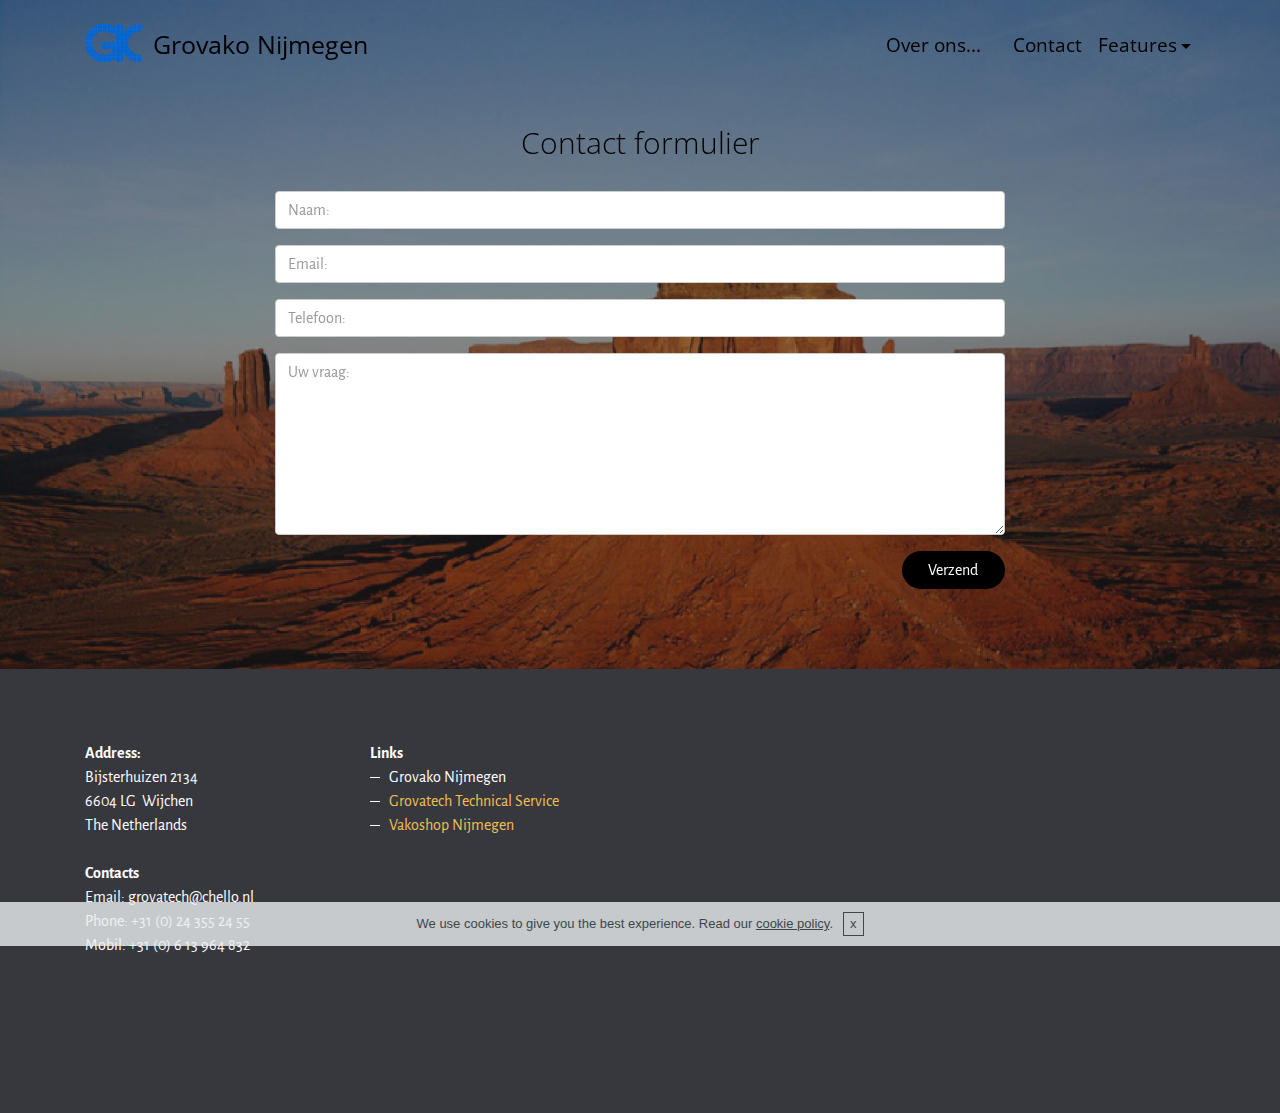
==== contact.html @ ef11a10a "create github pages" ====
<!DOCTYPE html>
<html>
<head>
  <!-- Site made with Mobirise Website Builder v3.12.1, https://mobirise.com -->
  <meta charset="UTF-8">
  <meta http-equiv="X-UA-Compatible" content="IE=edge">
  <meta name="generator" content="Mobirise v3.12.1, mobirise.com">
  <meta name="viewport" content="width=device-width, initial-scale=1">
  <link rel="shortcut icon" href="assets/images/logo.png" type="image/x-icon">
  <meta name="description" content="Contactpagina">
  <title>Contacteer ons</title>
  <link rel="stylesheet" href="https://fonts.googleapis.com/css?family=Playfair+Display:400,700&subset=latin,cyrillic">
  <link rel="stylesheet" href="https://fonts.googleapis.com/css?family=Alegreya+Sans:400,700&subset=latin,vietnamese,latin-ext">
  <link rel="stylesheet" href="assets/tether/tether.min.css">
  <link rel="stylesheet" href="assets/bootstrap/css/bootstrap.min.css">
  <link rel="stylesheet" href="assets/puritym/css/style.css">
  <link rel="stylesheet" href="assets/dropdown-menu/style.light.css">
  <link rel="stylesheet" href="assets/mobirise/css/mbr-additional.css" type="text/css">
  
  
  
</head>
<body>
<section id="dropdown-menu-2btn-p">

    <nav class="navbar navbar-dropdown bg-color transparent navbar-fixed-top">

        <div class="container">

            <div class="navbar-brand">
                <a href="https://mobirise.com" target="_blank" class="navbar-logo"><img src="assets/images/logo-90x90-beeld-195x128.png" alt="Mobirise"></a>
                <a class="text-black" href="https://mobirise.com">Grovako Nijmegen<br></a>
            </div>

            <button class="navbar-toggler pull-xs-right hidden-md-up" type="button" data-toggle="collapse" data-target="#exCollapsingNavbar">
                <div class="hamburger-icon"></div>
            </button>

            <ul class="nav-dropdown collapse pull-xs-right navbar-toggleable-sm nav navbar-nav" id="exCollapsingNavbar"><li class="nav-item"><a class="nav-link link" href="Over ons.html" target="_blank">Over ons...</a></li><li class="nav-item"><a class="nav-link link" href="https://vakodruk.github.io/contact.html" target="_blank"></a></li><li class="nav-item"><a class="nav-link link" href="contact.html" aria-expanded="true" target="_blank">Contact</a></li><li class="nav-item dropdown"><a class="nav-link link dropdown-toggle" data-toggle="dropdown-submenu" href="https://mobirise.com/" aria-expanded="false">Features</a><div class="dropdown-menu"><a class="dropdown-item" href="https://mobirise.com/">Mobile friendly</a><a class="dropdown-item" href="https://mobirise.com/">Based on Bootstrap</a><div class="dropdown"><a class="dropdown-item dropdown-toggle" data-toggle="dropdown-submenu" href="https://mobirise.com/">Trendy blocks</a><div class="dropdown-menu dropdown-submenu"><a class="dropdown-item" href="https://mobirise.com/">Image/content slider</a><a class="dropdown-item" href="https://mobirise.com/">Contact forms</a><a class="dropdown-item" href="https://mobirise.com/">Image gallery</a><a class="dropdown-item" href="https://mobirise.com/">Mobile menu</a><a class="dropdown-item" href="https://mobirise.com/">Google maps</a><a class="dropdown-item" href="https://mobirise.com/">Social buttons</a><a class="dropdown-item" href="https://mobirise.com/">Google fonts</a><a class="dropdown-item" href="https://mobirise.com/">Video background</a></div></div><a class="dropdown-item" href="https://mobirise.com/">Host anywhere</a></div></li></ul>

        </div>

    </nav>

</section>

<section class="mbr-section mbr-section-small mbr-parallax-background mbr-after-navbar" id="form1-o" style="background-image: url(assets/images/5-2000x1500.jpg); padding-top: 4.5rem; padding-bottom: 4.5rem;">
    <div class="mbr-overlay" style="opacity: 0.5; background-color: rgb(34, 34, 34);"></div>
    <div class="container">
        <div class="row">
            <div class="col-sm-8 col-sm-offset-2" data-form-type="formoid">
                <h2 class="mbr-section-title display-3 text-xs-center">Contact formulier</h2>

                <div data-form-alert="true"><div hidden="" data-form-alert-success="true">Dank u vooruw contact.
Wij nemen zo spoediig mogelijk contact met u op</div></div>
                <form action="https://mobirise.com/" method="post" data-form-title="Contact formulier">
                    <input type="hidden" value="EIaR0bLur7A8isJAejjnTTBMTd5vZ0Qhu15LuTh8Po2fqwKW0uYrqyNjVarqahdXaO5O/YmhX8GvNojnXg8B8ZEQnykToki8SOu9BTIu8QlrhO0cSAy9shL7SiuK/+kc" data-form-email="true">
                    <div class="form-group">
                        <input type="text" class="form-control" name="name" required="" placeholder="Naam:" data-form-field="Name">
                    </div>
                    <div class="form-group">
                        <input type="email" class="form-control" name="email" required="" placeholder="Email:" data-form-field="Email">
                    </div>
                    <div class="form-group">
                        <input type="tel" class="form-control" name="phone" placeholder="Telefoon:" data-form-field="Phone">
                    </div>
                    <div class="form-group">
                        <textarea class="form-control" name="message" rows="7" placeholder="Uw vraag:" data-form-field="Message"></textarea>
                    </div>
                    <div class="text-xs-right"><button type="submit" class="btn btn-black-outline btn-black">Verzend</button></div>
                </form>
            </div>
        </div>
    </div>
</section>

<section class="mbr-section mbr-section-small mbr-footer" id="contacts2-d" style="background-color: rgb(55, 56, 62); padding-top: 4.5rem; padding-bottom: 4.5rem;">
    
    <div class="container">
        <div class="row">
            <div class="col-xs-12 col-md-3">
                <p><strong>Address:</strong><br>Bijsterhuizen 2134<br>6604 LG &nbsp;Wijchen<br>The Netherlands<br><br>
<strong>Contacts</strong><br>
Email: grovatech@chello.nl<br>
Phone: +31 (0) 24 355 24 55<br>Mobil: +31 (0) 6 13 964 832</p>
            </div>
            <div class="col-xs-12 col-md-3"><strong>Links</strong><ul><li>Grovako Nijmegen<a href="https://mobirise.com/"></a></li><li><a href="http://www.grovatech.nl" target="_blank">Grovatech Technical Service</a></li><li><a href="http://www.vakoshop.nl" target="_blank">Vakoshop Nijmegen</a></li></ul></div>
            <div class="col-xs-12 col-md-6">
                <div class="mbr-map"><iframe frameborder="0" style="border:0" src="https://www.google.com/maps/embed/v1/place?key=AIzaSyA0Dx_boXQiwvdz8sJHoYeZNVTdoWONYkU&amp;q=place_id:ChIJn6wOs6lZwokRLKy1iqRcoKw" allowfullscreen=""></iframe></div>
            </div>
        </div>
    </div>
</section>


  <script src="assets/web/assets/jquery/jquery.min.js"></script>
  <script src="assets/tether/tether.min.js"></script>
  <script src="assets/bootstrap/js/bootstrap.min.js"></script>
  <script src="assets/smooth-scroll/SmoothScroll.js"></script>
  <script src="assets/cookies-alert-plugin/cookies-alert-core.js"></script>
  <script src="assets/cookies-alert-plugin/cookies-alert-script.js"></script>
  <script src="assets/jarallax/jarallax.js"></script>
  <script src="assets/puritym/js/script.js"></script>
  <script src="assets/dropdown-menu/script.js"></script>
  <script src="assets/formoid/formoid.min.js"></script>
  
  
<input name="cookieData" type="hidden" data-cookie-text="We use cookies to give you the best experience. Read our <a href='privacy.html'>cookie policy</a>.">
  </body>
</html>
---- assets/puritym/css/style.css ----
/**
 * BOOTSTRAP CUSTOM
 */
.container {
  position: relative; }

.btn {
  margin-bottom: 0.5rem; }
  .btn + .btn {
    margin-left: 1rem; }

.btn-white {
  background: #fff;
  color: inherit; }

.btn-black {
  background: #000;
  color: #fff; }

.btn-social,
.btn-social:hover,
.btn-social:active,
.btn-social:focus {
  color: #fff; }

.display-1 {
  font-size: 4.3rem;
  margin-top: 3.9rem;
  margin-bottom: 2.8rem; }

.display-2 {
  font-size: 3.5rem;
  margin-top: 3.5rem;
  margin-bottom: 2.5rem; }

.display-3 {
  font-size: 2.8rem;
  margin-top: 3.2rem;
  margin-bottom: 2rem; }

.display-4 {
  font-size: 2.3rem;
  margin-top: 2.3rem;
  margin-bottom: 1.8rem; }

p.lead,
.lead p {
  margin-bottom: 2rem; }

.card .card-img-top {
  width: 100%; }

.card-block {
  background-color: #fff; }

@media (min-width: 768px) {
  .col-md-4:nth-of-type(3n+1) {
    clear: left; } }
@media (min-width: 544px) and (max-width: 767px) {
  .col-md-4:nth-of-type(odd) {
    clear: left; } }
.row.no-gutter {
  margin-left: 0;
  margin-right: 0; }

.row.no-gutter > [class*=col-]:not(:first-child),
.row.no-gutter > [class*=col-]:not(:last-child) {
  padding-right: 0;
  padding-left: 0; }

blockquote {
  padding: .5rem 1rem;
  margin: 0 0 1rem;
  margin-bottom: 1rem;
  font-size: 1.25rem;
  border-left: .25rem solid #f1c050; }

/**
 * TYPOGRAPHY
 */
body {
  font-family: "Alegreya Sans", sans-serif; }

h1, h2, h3, h4, h5, h6,
.h1, .h2, .h3, .h4, .h5, .h6,
.display-1, .display-2, .display-3, .display-4 {
  font-family: "Playfair Display", sans-serif; }

/**
 * MAPS
 */
@-webkit-keyframes mapCircleLoading {
  from {
    -webkit-transform: rotate(0deg); }
  to {
    -webkit-transform: rotate(359deg); } }
@keyframes mapCircleLoading {
  from {
    transform: rotate(0deg); }
  to {
    transform: rotate(359deg); } }
.mbr-map {
  position: relative; }
  .mbr-map iframe {
    height: 100%;
    width: 100%; }
  .mbr-map [data-state-details] {
    color: #6b6763;
    font-family: "Alegreya Sans", sans-serif;
    font-size: 1.25rem;
    height: 1.5em;
    margin-top: -0.75em;
    padding-left: 20px;
    padding-right: 20px;
    position: absolute;
    text-align: center;
    top: 50%;
    width: 100%; }
  .mbr-map[data-state] {
    background: #e9e5dc; }
  .mbr-map[data-state="loading"] [data-state-details] {
    display: none; }
  .mbr-map[data-state="loading"]::after {
    content: "";
    -webkit-animation: mapCircleLoading .6s infinite linear;
    animation: mapCircleLoading .6s infinite linear;
    border-radius: 50%;
    border: 6px rgba(255, 255, 255, 0.35) solid;
    border-top-color: #fff;
    height: 40px;
    left: 50%;
    margin-left: -20px;
    margin-top: -20px;
    position: absolute;
    top: 50%;
    width: 40px; }

/**
 * SECTIONS
 */
.mbr-section {
  position: relative;
  padding-top: 9rem;
  padding-bottom: 9rem;
  background-position: 50% 50%;
  background-repeat: no-repeat;
  background-size: cover; }

.mbr-section-full {
  display: table;
  width: 100%;
  height: 100vh;
  padding-top: 0;
  padding-bottom: 0; }

.mbr-section-small {
  padding-top: 4.5rem;
  padding-bottom: 4.5rem; }

.mbr-section-nopadding {
  padding-top: 0;
  padding-bottom: 0; }

.mbr-section-title {
  margin-top: 0; }

.mbr-table {
  display: table; }

.mbr-table-cell {
  position: relative;
  display: table-cell;
  vertical-align: middle;
  padding-top: 9rem;
  padding-bottom: 9rem; }

.mbr-table-cell-lg {
  position: relative;
  display: table-cell;
  vertical-align: middle;
  padding-top: 0;
  padding-bottom: 0;
  float: none; }

@media (max-width: 991px) {
  .mbr-table-cell-lg {
    display: block; } }
.mbr-inner-padding {
  padding: 4rem; }

/* footer */
.mbr-footer {
  color: #fff; }
  .mbr-footer .mbr-map,
  .mbr-footer .mbr-google-map {
    height: 300px; }
  .mbr-footer .form-control {
    color: #fff;
    background-color: #26272c;
    border-color: #1b1c20; }
  .mbr-footer ul {
    list-style-type: none;
    padding: 0; }
    .mbr-footer ul li {
      position: relative;
      padding-left: 1.2rem; }
      .mbr-footer ul li:before {
        content: '';
        position: absolute;
        margin-left: -1.2rem;
        width: 10px;
        height: 1px;
        top: 50%;
        background-color: #fff; }

footer.mbr-footer {
  padding-top: 3rem;
  padding-bottom: 2rem; }

/**
 * NAVBAR
 */
.mbr-navbar {
  position: absolute;
  top: 0;
  right: 0;
  left: 0;
  padding: 1.5rem 1rem;
  background-color: #fff;
  z-index: 1030; }
  .mbr-navbar.navbar-fixed-top {
    position: fixed; }
  .mbr-navbar.navbar-transparent {
    background-color: transparent; }
  .mbr-navbar .navbar-logo {
    margin-right: 1.5rem;
    float: left; }
  .mbr-navbar .navbar-logo,
  .mbr-navbar .navbar-logo img {
    height: 37px; }
  .mbr-navbar .navbar-brand {
    margin-right: 1.5rem; }
  .mbr-navbar .navbar-divider,
  .mbr-navbar .navbar-nav .nav-item + .nav-item,
  .mbr-navbar .navbar-nav .nav-link + .nav-link {
    margin-left: 1rem; }
  .mbr-navbar .navbar-nav + .navbar-nav {
    margin-right: 20px; }

.mbr-navbar .hamburger-icon, .navbar-dropdown .hamburger-icon {
  content: "";
  width: 16px;
  -webkit-box-shadow: 0 -6px 0 1px,0 0 0 1px,0 6px 0 1px;
  -moz-box-shadow: 0 -6px 0 1px,0 0 0 1px,0 6px 0 1px;
  box-shadow: 0 -6px 0 1px,0 0 0 1px,0 6px 0 1px; }

/**
 * HELPERS
 */
/* Colors */
.text-white {
  color: #fff !important; }

.text-black {
  color: #000 !important; }

/**
 * Mobirise Classes
 */
.mbr-after-navbar:before {
  content: "";
  display: block;
  height: 54px; }

.mbr-section__container--first {
  padding-bottom: 1rem; }

.mbr-section__container--middle {
  padding-top: 1rem;
  padding-bottom: 1rem; }

.mbr-section__container--last {
  padding-top: 1rem; }

.mbr-overlay,
.mbr-background-video,
.mbr-background-video-preview {
  position: absolute;
  bottom: 0;
  left: 0;
  right: 0;
  top: 0; }

.mbr-overlay {
  background-color: #fff;
  opacity: 0.5;
  z-index: 1; }
  .mbr-overlay ~ * {
    z-index: 2; }

.mbr-background-video-preview {
  z-index: 0 !important; }

.mbr-figure {
  display: block;
  overflow: hidden;
  position: relative;
  width: 100%;
  margin: 0; }
  .mbr-figure img, .mbr-figure iframe {
    display: block;
    width: 100%; }
  .mbr-figure .mbr-figure-caption {
    width: 100%;
    padding: 1.5rem 0;
    background-color: #FFF8E0; }
  .mbr-figure .mbr-figure-caption-over {
    position: absolute;
    bottom: 0;
    background-color: rgba(255, 255, 255, 0.5); }

.mbr-map,
.mbr-google-map {
  height: 400px; }

.mbr-arrow {
  position: absolute;
  text-align: center;
  font-size: 35px;
  bottom: 71px;
  left: 50%;
  width: 30px;
  margin-left: -15px;
  line-height: 1px;
  padding: 0 20px;
  -webkit-animation: floating-arrow 1.6s infinite ease-in-out 0s;
  -o-animation: floating-arrow 1.6s infinite ease-in-out 0s;
  animation: floating-arrow 1.6s infinite ease-in-out 0s; }
  .mbr-arrow, .mbr-arrow:hover, .mbr-arrow:focus {
    color: inherit; }

@-webkit-keyframes floating-arrow {
  from {
    -webkit-transform: translateY(0);
    transform: translateY(0); }
  65% {
    -webkit-transform: translateY(11px);
    transform: translateY(11px); }
  to {
    -webkit-transform: translateY(0);
    transform: translateY(0); } }
@-o-keyframes floating-arrow {
  from {
    -webkit-transform: translateY(0);
    transform: translateY(0); }
  65% {
    -webkit-transform: translateY(11px);
    transform: translateY(11px); }
  to {
    -webkit-transform: translateY(0);
    transform: translateY(0); } }
@keyframes floating-arrow {
  from {
    -webkit-transform: translateY(0);
    transform: translateY(0); }
  65% {
    -webkit-transform: translateY(11px);
    transform: translateY(11px); }
  to {
    -webkit-transform: translateY(0);
    transform: translateY(0); } }
@media (max-width: 767px) {
  .mbr-arrow {
    bottom: 41px; } }
@media (max-width: 320px) {
  .mbr-arrow {
    bottom: 21px;
    text-align: center; } }
@media all and (device-width: 320px) and (device-height: 568px) and (orientation: portrait) {
  .mbr-arrow {
    bottom: 31px; } }
/*-------

   Slider

-------*/
.mbr-slider .carousel-inner > .active,
.mbr-slider .carousel-inner > .next,
.mbr-slider .carousel-inner > .prev {
  display: table; }

.mbr-slider .carousel-control {
  background-image: none;
  width: 54px;
  height: 54px;
  top: 50%;
  margin-top: -27px;
  line-height: 54px;
  border-radius: 27px;
  color: inherit;
  background: #fff;
  border: 1px solid #000;
  opacity: 1;
  text-shadow: none;
  z-index: 5;
  -webkit-transition: all 0.2s ease-in-out 0s;
  -o-transition: all 0.2s ease-in-out 0s;
  transition: all 0.2s ease-in-out 0s; }

.mbr-slider .carousel-control .icon-next,
.mbr-slider .carousel-control .icon-prev {
  margin-top: -18px;
  font-size: 30px; }

.mbr-slider .carousel-control.left {
  margin-left: 2rem; }

.mbr-slider .carousel-control.right {
  margin-right: 2rem; }

.mbr-slider .carousel-control:hover {
  background: #000;
  color: #fff; }

.mbr-slider .carousel-indicators {
  bottom: 0; }

.mbr-slider .carousel-indicators li,
.mbr-slider .carousel-indicators .active {
  width: 15px;
  height: 15px;
  margin: 3px;
  border: 1px solid #000; }

.mbr-slider .carousel-indicators .active {
  background-color: #000; }

.mbr-slider .mbr-overlay {
  z-index: 0; }

@media (max-width: 767px) {
  .mbr-slider .carousel-control {
    top: auto;
    bottom: 20px; }

  .mbr-slider > .container .carousel-control {
    margin-bottom: 0px; } }
/* boxed slider */
.mbr-slider > .boxed-slider {
  position: relative;
  padding: 93px 0; }

.mbr-slider > .boxed-slider > div {
  position: relative; }

.mbr-slider > .container img {
  width: 100%; }

.mbr-slider > .container img + .row {
  position: absolute;
  top: 50%;
  left: 0;
  right: 0;
  -webkit-transform: translateY(-50%);
  -moz-transform: translateY(-50%);
  transform: translateY(-50%); }

.mbr-slider .mbr-section {
  padding: 0;
  background-attachment: scroll; }

.mbr-slider .mbr-table-cell {
  padding: 0; }

.mbr-slider > .container .carousel-indicators {
  margin-bottom: 3px; }

/* article slider */
.mbr-slider > .article-slider .mbr-section,
.mbr-slider > .article-slider .mbr-section .mbr-table-cell {
  padding-top: 0;
  padding-bottom: 0; }

/*-------

   Gallery

-------*/
.mbr-gallery .mbr-gallery-item {
  position: relative;
  display: inline-block;
  width: 25%; }
  @media (max-width: 768px) {
    .mbr-gallery .mbr-gallery-item {
      width: 50%; } }
  @media (max-width: 400px) {
    .mbr-gallery .mbr-gallery-item {
      width: 100%; } }

.mbr-gallery .mbr-gallery-item > a {
  position: relative;
  display: block;
  background: #fff;
  outline: none; }

.mbr-gallery .mbr-gallery-item img {
  width: 100%;
  opacity: 1;
  -webkit-transition: .2s opacity ease-in-out;
  transition: .2s opacity ease-in-out; }

.mbr-gallery .mbr-gallery-item > a:hover img {
  opacity: 0.9; }

.mbr-gallery .mbr-gallery-item .icon {
  position: absolute;
  font-size: 30px;
  top: 50%;
  left: 50%;
  color: #000;
  opacity: 0;
  -webkit-transform: translateX(-50%) translateY(-50%);
  transform: translateX(-50%) translateY(-50%);
  -webkit-transition: .2s opacity ease-in-out;
  transition: .2s opacity ease-in-out; }

.mbr-gallery .mbr-gallery-item > a:hover .icon {
  opacity: 1; }

/* remove spacing */
.mbr-gallery .mbr-gallery-row.no-gutter {
  margin: 0; }

.mbr-gallery .mbr-gallery-row.no-gutter .mbr-gallery-item {
  padding: 0; }

/* container */
.mbr-gallery .container.mbr-gallery-layout-default {
  padding: 93px 0; }

/* fix horizontal scrollbar */
.mbr-gallery .mbr-gallery-layout-default,
.mbr-gallery .mbr-gallery-layout-article {
  overflow: hidden; }

/* lightbox */
.mbr-gallery .modal {
  position: fixed;
  overflow: hidden;
  padding-right: 0 !important; }

.mbr-gallery .modal-body {
  padding: 0; }

.mbr-gallery .modal-body img {
  width: 100%; }

.mbr-gallery .modal .close {
  position: absolute;
  background-image: none;
  font-size: 20px;
  width: 54px;
  height: 54px;
  border-radius: 27px;
  color: #000;
  top: 2rem;
  right: 2rem;
  line-height: 54px;
  opacity: 1;
  border: 1px solid #000;
  text-align: center;
  text-shadow: none;
  z-index: 5;
  -webkit-transition: all 0.2s ease-in-out 0s;
  -o-transition: all 0.2s ease-in-out 0s;
  transition: all 0.2s ease-in-out 0s; }

.mbr-gallery .modal .close:hover {
  background: #000;
  color: #fff; }

/* modal back color opacity */
.modal-backdrop.in {
  opacity: 0.8;
  filter: alpha(opacity=80); }

@media (max-width: 768px) {
  .mbr-gallery .modal-dialog {
    margin: 10px auto; }

  .mbr-gallery .carousel-indicators,
  .mbr-gallery .carousel-control,
  .mbr-gallery .modal .close {
    position: fixed; } }
/* fix fade in effect */
.mbr-gallery .modal.fade .modal-dialog {
  margin-top: -100px;
  -webkit-transition: margin-top 0.3s ease-out;
  -moz-transition: margin-top 0.3s ease-out;
  -o-transition: margin-top 0.3s ease-out;
  transition: margin-top 0.3s ease-out; }

.mbr-gallery .modal.in .modal-dialog,
.mbr-gallery .modal.fade .modal-dialog {
  -webkit-transform: none;
  -ms-transform: none;
  -o-transform: none;
  transform: none; }

.mbr-gallery .modal.in .modal-dialog {
  margin-top: 30px; }

/* iconfont default styling */
/* for buttons */
.mbr-iconfont.mbr-iconfont-btn,
.mbr-buttons__btn .mbr-iconfont {
  padding-right: 0.3em;
  font-size: 1.5em;
  line-height: 0.5em;
  vertical-align: text-bottom;
  position: relative;
  top: -0.1em;
  text-decoration: none; }

/* menu links */
.mbr-iconfont.mbr-iconfont-btn-parent,
.mbr-buttons__link .mbr-iconfont {
  padding-right: 0.3em;
  font-size: 1.3em;
  top: -0.2em;
  position: relative;
  vertical-align: middle; }

/* msg-box4 */
.mbr-iconfont.mbr-iconfont-msg-box4,
.mbr-iconfont.mbr-iconfont-msg-box5 {
  font-size: 357px;
  text-decoration: none;
  color: #000; }

/*menu logo */
.mbr-iconfont.mbr-iconfont-menu,
.mbr-iconfont.mbr-iconfont-ext__menu {
  font-size: 37px;
  text-decoration: none;
  color: rgba(0, 0, 0, 0.8); }

/* contacts1 */
.mbr-iconfont.mbr-iconfont-contacts1 {
  font-size: 119px;
  text-decoration: none;
  color: #9C9C9C; }

.mbr-iconfont.mbr-iconfont-features1 {
  font-size: 140px;
  text-decoration: none;
  text-align: center;
  display: block;
  margin-top: 0.2em; }

/*image-resize*/
.image-size .mbr-figure {
  text-align: center; }

@media (max-width: 991px) {
  .image-size {
    width: 100% !important; }
    .image-size .mbr-iconfont {
      font-size: 260px !important; } }

/*# sourceMappingURL=style.css.map */
.engine {
	position: absolute;
	text-indent: -2400px;
	text-align: center;
	padding: 0;
	top: 0;
	left: -2400px;
}
---- assets/dropdown-menu/style.light.css ----
.navbar-dropdown-open{overflow:hidden!important}.navbar-dropdown-open .navbar-dropdown.opened{bottom:0;left:0;overflow-y:scroll;position:fixed;right:0;top:0;transition:none}.navbar-dropdown{left:0;padding-top:1.5rem;padding-bottom:1.5rem;position:absolute;right:0;top:0;transition:all 0.25s ease;z-index:1030}.navbar-dropdown .navbar-brand,.navbar-dropdown .navbar-toggler{position:relative;z-index:995}.navbar-dropdown.bg-color.transparent{background:none!important}.navbar-dropdown.navbar-fixed-top{position:fixed}.navbar-dropdown .navbar-brand{line-height:0;margin-right:1.5rem;padding:0}.navbar-dropdown .navbar-brand a{line-height:2.35rem;vertical-align:middle}.navbar-dropdown .navbar-brand a,.navbar-dropdown .navbar-brand a:hover{text-decoration:none}.navbar-dropdown .navbar-brand .navbar-logo,.navbar-dropdown .navbar-brand .navbar-logo a{line-height:0;vertical-align:baseline}.navbar-dropdown .navbar-logo{margin-right:0.5rem}.navbar-dropdown .navbar-logo img{display:inline;height:2.35rem}@media (max-width:543px){.navbar-dropdown .navbar-toggleable-xs{padding-top:0.425rem}.navbar-dropdown .navbar-toggleable-xs .btn{margin-bottom:0.425rem;margin-top:0.425rem}.navbar-dropdown .navbar-toggleable-xs .dropdown-menu{padding-bottom:0.425rem}.navbar-dropdown .navbar-toggleable-xs .dropdown-menu .dropdown-menu{padding-bottom:0}}@media (max-width:767px){.navbar-dropdown .navbar-toggleable-sm{padding-top:0.425rem}.navbar-dropdown .navbar-toggleable-sm .btn{margin-bottom:0.425rem;margin-top:0.425rem}.navbar-dropdown .navbar-toggleable-sm .dropdown-menu{padding-bottom:0.425rem}.navbar-dropdown .navbar-toggleable-sm .dropdown-menu .dropdown-menu{padding-bottom:0}}@media (max-width:991px){.navbar-dropdown .navbar-toggleable-md{padding-top:0.425rem}.navbar-dropdown .navbar-toggleable-md .btn{margin-bottom:0.425rem;margin-top:0.425rem}.navbar-dropdown .navbar-toggleable-md .dropdown-menu{padding-bottom:0.425rem}.navbar-dropdown .navbar-toggleable-md .dropdown-menu .dropdown-menu{padding-bottom:0}}@media (min-width:544px){.navbar-dropdown{border-radius:0}}.navbar-dropdown .btn{margin-bottom:0}.navbar-dropdown .btn-white-outline{color:#fff;background-image:none;background-color:transparent;border-color:#fff}.navbar-dropdown .btn-white-outline:focus,.navbar-dropdown .btn-white-outline.focus,.navbar-dropdown .btn-white-outline:active,.navbar-dropdown .btn-white-outline.active,.open > .navbar-dropdown .btn-white-outline.dropdown-toggle{color:#000;background-color:#fff;border-color:#fff}.navbar-dropdown .btn-white-outline:hover{color:#000;background-color:#fff;border-color:#fff}.navbar-dropdown .btn-white-outline.disabled:focus,.navbar-dropdown .btn-white-outline.disabled.focus,.navbar-dropdown .btn-white-outline:disabled:focus,.navbar-dropdown .btn-white-outline:disabled.focus{border-color:white}.navbar-dropdown .btn-white-outline.disabled:hover,.navbar-dropdown .btn-white-outline:disabled:hover{border-color:white}.navbar-dropdown .btn-black-outline{color:#000;background-image:none;background-color:transparent;border-color:#000}.navbar-dropdown .btn-black-outline:focus,.navbar-dropdown .btn-black-outline.focus,.navbar-dropdown .btn-black-outline:active,.navbar-dropdown .btn-black-outline.active,.open > .navbar-dropdown .btn-black-outline.dropdown-toggle{color:#fff;background-color:#000;border-color:#000}.navbar-dropdown .btn-black-outline:hover{color:#fff;background-color:#000;border-color:#000}.navbar-dropdown .btn-black-outline.disabled:focus,.navbar-dropdown .btn-black-outline.disabled.focus,.navbar-dropdown .btn-black-outline:disabled:focus,.navbar-dropdown .btn-black-outline:disabled.focus{border-color:#333}.navbar-dropdown .btn-black-outline.disabled:hover,.navbar-dropdown .btn-black-outline:disabled:hover{border-color:#333}.is-builder .navbar-dropdown .dropdown-toggle::after{vertical-align:baseline}.dropdown-menu.dropdown-submenu{left:100%;margin-left:-6px;margin-top:-6px;top:0}.dropdown-menu .dropdown-toggle[data-toggle="dropdown-submenu"]::after{border-bottom:0.3em solid transparent;border-left:0.3em solid;border-right:0;border-top:0.3em solid transparent;margin-left:0.3rem}.dropdown-menu .dropdown-toggle[data-toggle="dropdown-submenu"][aria-expanded="true"]{background-color:#f5f5f5}.dropdown-menu .dropdown-item:focus{outline:0}.nav-dropdown-sm{clear:left;float:none!important;position:relative;z-index:999}.nav-dropdown-sm .nav-item{float:none}.nav-dropdown-sm .nav-item + .nav-item{margin-left:0}.nav-dropdown-sm .nav-link,.nav-dropdown-sm .dropdown-item{position:relative}.nav-dropdown-sm .dropdown-toggle::after{position:absolute;right:0;top:50%;margin-top:-0.15em}.nav-dropdown-sm .dropdown-toggle[data-toggle="dropdown-submenu"]::after{margin-left:.25rem;border-top:0.3em solid;border-right:0.3em solid transparent;border-left:0.3em solid transparent;border-bottom:0}.nav-dropdown-sm .dropdown-toggle[data-toggle="dropdown-submenu"][aria-expanded="true"]::after{border-top:0;border-right:0.3em solid transparent;border-left:0.3em solid transparent;border-bottom:0.3em solid}.nav-dropdown-sm .dropdown-menu{margin:0;padding:0;position:relative;top:0;left:0;width:100%;border:0;float:none;border-radius:0;background:none;padding-left:20px}.nav-dropdown-sm .dropdown-item{padding-left:0}.nav-dropdown-sm .dropdown-item,.nav-dropdown-sm .dropdown-item:hover,.nav-dropdown-sm .dropdown-item:focus{background:none!important}
---- assets/mobirise/css/mbr-additional.css ----
@import url(https://fonts.googleapis.com/css?family=Open+Sans:400,300,700);
@import url(https://fonts.googleapis.com/css?family=PT+Sans:400,700);





#dropdown-menu-2btn-p .hide-buttons [data-button] {
  display: none !important;
}
#dropdown-menu-2btn-p .navbar-brand a {
  font-size: 25px;
  font-family: 'Open Sans', sans-serif;
}
#dropdown-menu-2btn-p .nav .link,
#dropdown-menu-2btn-p .dropdown-item {
  font-size: 1.2em;
  color: #000000;
  font-family: 'Open Sans', sans-serif;
}
#dropdown-menu-2btn-p .navbar,
#dropdown-menu-2btn-p .dropdown-menu {
  background: #cfeff6;
}
#dropdown-menu-2btn-p .dropdown-menu .dropdown-toggle[aria-expanded="true"],
#dropdown-menu-2btn-p .dropdown-menu a:hover,
#dropdown-menu-2btn-p .dropdown-menu a:focus {
  background: #bee9f3;
}
#dropdown-menu-2btn-p .navbar-toggler {
  color: #000000;
}
#header1-f H1 {
  font-size: 46px;
  font-family: 'PT Sans', sans-serif;
  text-align: left;
}
#header1-f P {
  color: #fafafa;
  text-align: left;
  font-family: 'Open Sans', sans-serif;
}
#header1-f SPAN {
  font-family: 'Open Sans', sans-serif;
}




#dropdown-menu-2btn-p .hide-buttons [data-button] {
  display: none !important;
}
#dropdown-menu-2btn-p .navbar-brand a {
  font-size: 25px;
  font-family: 'Open Sans', sans-serif;
}
#dropdown-menu-2btn-p .nav .link,
#dropdown-menu-2btn-p .dropdown-item {
  font-size: 1.2em;
  color: #000000;
  font-family: 'Open Sans', sans-serif;
}
#dropdown-menu-2btn-p .navbar,
#dropdown-menu-2btn-p .dropdown-menu {
  background: #cfeff6;
}
#dropdown-menu-2btn-p .dropdown-menu .dropdown-toggle[aria-expanded="true"],
#dropdown-menu-2btn-p .dropdown-menu a:hover,
#dropdown-menu-2btn-p .dropdown-menu a:focus {
  background: #bee9f3;
}
#dropdown-menu-2btn-p .navbar-toggler {
  color: #000000;
}
#content5-w .mbr-section-title {
  font-size: 36px;
}
#content5-w .mbr-section-title B {
  font-family: 'Open Sans', sans-serif;
  font-size: 30px;
}
#content5-w P {
  font-family: 'Open Sans', sans-serif;
  font-size: 16px;
}
#social-buttons2-t .mbr-section-title {
  font-size: 24px;
}


#dropdown-menu-2btn-p .hide-buttons [data-button] {
  display: none !important;
}
#dropdown-menu-2btn-p .nav .link,
#dropdown-menu-2btn-p .dropdown-item {
  font-size: 1.2em;
  color: #000000;
  font-family: 'Open Sans', sans-serif;
}
#dropdown-menu-2btn-p .navbar,
#dropdown-menu-2btn-p .dropdown-menu {
  background: #cfeff6;
}
#dropdown-menu-2btn-p .dropdown-menu .dropdown-toggle[aria-expanded="true"],
#dropdown-menu-2btn-p .dropdown-menu a:hover,
#dropdown-menu-2btn-p .dropdown-menu a:focus {
  background: #bee9f3;
}
#dropdown-menu-2btn-p .navbar-toggler {
  color: #000000;
}
#form1-o .mbr-section-title {
  font-size: 30px;
  font-family: 'Open Sans', sans-serif;
}
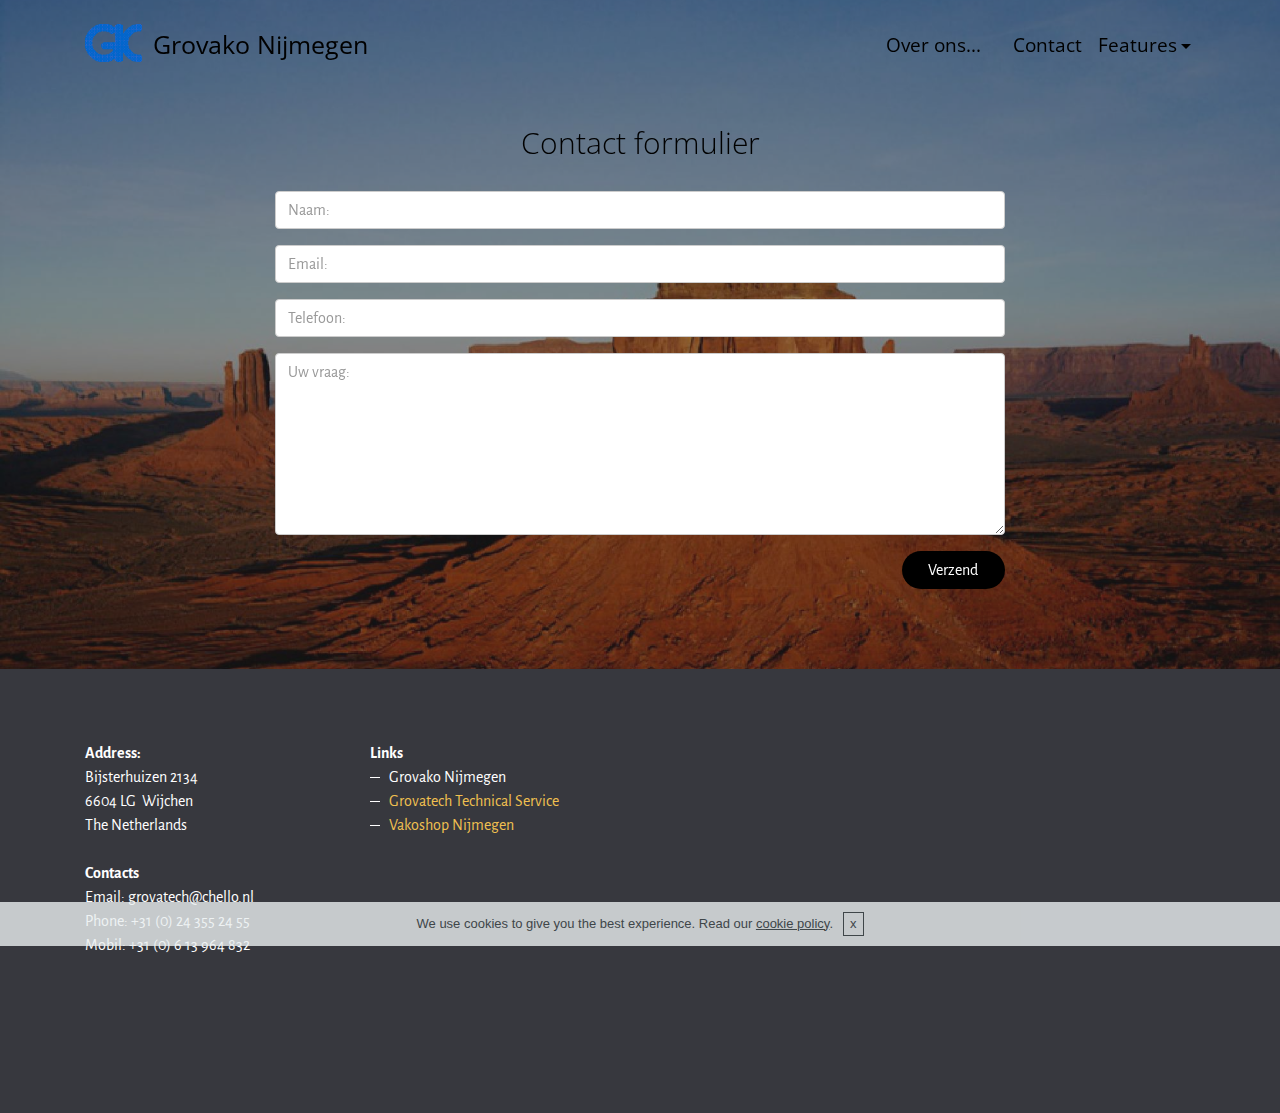
==== commit 6956c1b9: "create github pages" ====
--- a/contact.html
+++ b/contact.html
@@ -36,7 +36,7 @@
                 <div class="hamburger-icon"></div>
             </button>
 
-            <ul class="nav-dropdown collapse pull-xs-right navbar-toggleable-sm nav navbar-nav" id="exCollapsingNavbar"><li class="nav-item"><a class="nav-link link" href="Over ons.html" target="_blank">Over ons...</a></li><li class="nav-item"><a class="nav-link link" href="https://vakodruk.github.io/contact.html" target="_blank"></a></li><li class="nav-item"><a class="nav-link link" href="contact.html" aria-expanded="true" target="_blank">Contact</a></li><li class="nav-item dropdown"><a class="nav-link link dropdown-toggle" data-toggle="dropdown-submenu" href="https://mobirise.com/" aria-expanded="false">Features</a><div class="dropdown-menu"><a class="dropdown-item" href="https://mobirise.com/">Mobile friendly</a><a class="dropdown-item" href="https://mobirise.com/">Based on Bootstrap</a><div class="dropdown"><a class="dropdown-item dropdown-toggle" data-toggle="dropdown-submenu" href="https://mobirise.com/">Trendy blocks</a><div class="dropdown-menu dropdown-submenu"><a class="dropdown-item" href="https://mobirise.com/">Image/content slider</a><a class="dropdown-item" href="https://mobirise.com/">Contact forms</a><a class="dropdown-item" href="https://mobirise.com/">Image gallery</a><a class="dropdown-item" href="https://mobirise.com/">Mobile menu</a><a class="dropdown-item" href="https://mobirise.com/">Google maps</a><a class="dropdown-item" href="https://mobirise.com/">Social buttons</a><a class="dropdown-item" href="https://mobirise.com/">Google fonts</a><a class="dropdown-item" href="https://mobirise.com/">Video background</a></div></div><a class="dropdown-item" href="https://mobirise.com/">Host anywhere</a></div></li></ul>
+            <ul class="nav-dropdown collapse pull-xs-right navbar-toggleable-sm nav navbar-nav" id="exCollapsingNavbar"><li class="nav-item"><a class="nav-link link" href="Over ons.html" target="_blank">Over ons...</a></li><li class="nav-item"><a class="nav-link link" href="https://vakodruk.github.io/contact.html" target="_blank"></a></li><li class="nav-item"><a class="nav-link link" href="contact.html" aria-expanded="false" target="_blank">Contact</a></li><li class="nav-item dropdown open"><a class="nav-link link dropdown-toggle" data-toggle="dropdown-submenu" href="https://mobirise.com/" aria-expanded="true">Features</a><div class="dropdown-menu"><a class="dropdown-item" href="https://mobirise.com/">Mobile friendly</a><a class="dropdown-item" href="https://mobirise.com/">Based on Bootstrap</a><div class="dropdown"><a class="dropdown-item dropdown-toggle" data-toggle="dropdown-submenu" href="https://mobirise.com/">Trendy blocks</a><div class="dropdown-menu dropdown-submenu"><a class="dropdown-item" href="https://mobirise.com/">Image/content slider</a><a class="dropdown-item" href="https://mobirise.com/">Contact forms</a><a class="dropdown-item" href="https://mobirise.com/">Image gallery</a><a class="dropdown-item" href="https://mobirise.com/">Mobile menu</a><a class="dropdown-item" href="https://mobirise.com/">Google maps</a><a class="dropdown-item" href="https://mobirise.com/">Social buttons</a><a class="dropdown-item" href="https://mobirise.com/">Google fonts</a><a class="dropdown-item" href="https://mobirise.com/">Video background</a></div></div><a class="dropdown-item" href="https://mobirise.com/">Host anywhere</a></div></li></ul>
 
         </div>
 
@@ -54,7 +54,7 @@
                 <div data-form-alert="true"><div hidden="" data-form-alert-success="true">Dank u vooruw contact.
 Wij nemen zo spoediig mogelijk contact met u op</div></div>
                 <form action="https://mobirise.com/" method="post" data-form-title="Contact formulier">
-                    <input type="hidden" value="EIaR0bLur7A8isJAejjnTTBMTd5vZ0Qhu15LuTh8Po2fqwKW0uYrqyNjVarqahdXaO5O/YmhX8GvNojnXg8B8ZEQnykToki8SOu9BTIu8QlrhO0cSAy9shL7SiuK/+kc" data-form-email="true">
+                    <input type="hidden" value="HxSbf55SQFqnebeHpUhP3jlmRBcrN7L/kNcviLlkf+0Wi7BTnc4vy/pCJ91qMTJNJL1j4+cu/X6i3/Q4MKX1m4OquBUuxaV1YCowIH/bVj6Ykg5mDa8413RJO58wumfn" data-form-email="true">
                     <div class="form-group">
                         <input type="text" class="form-control" name="name" required="" placeholder="Naam:" data-form-field="Name">
                     </div>
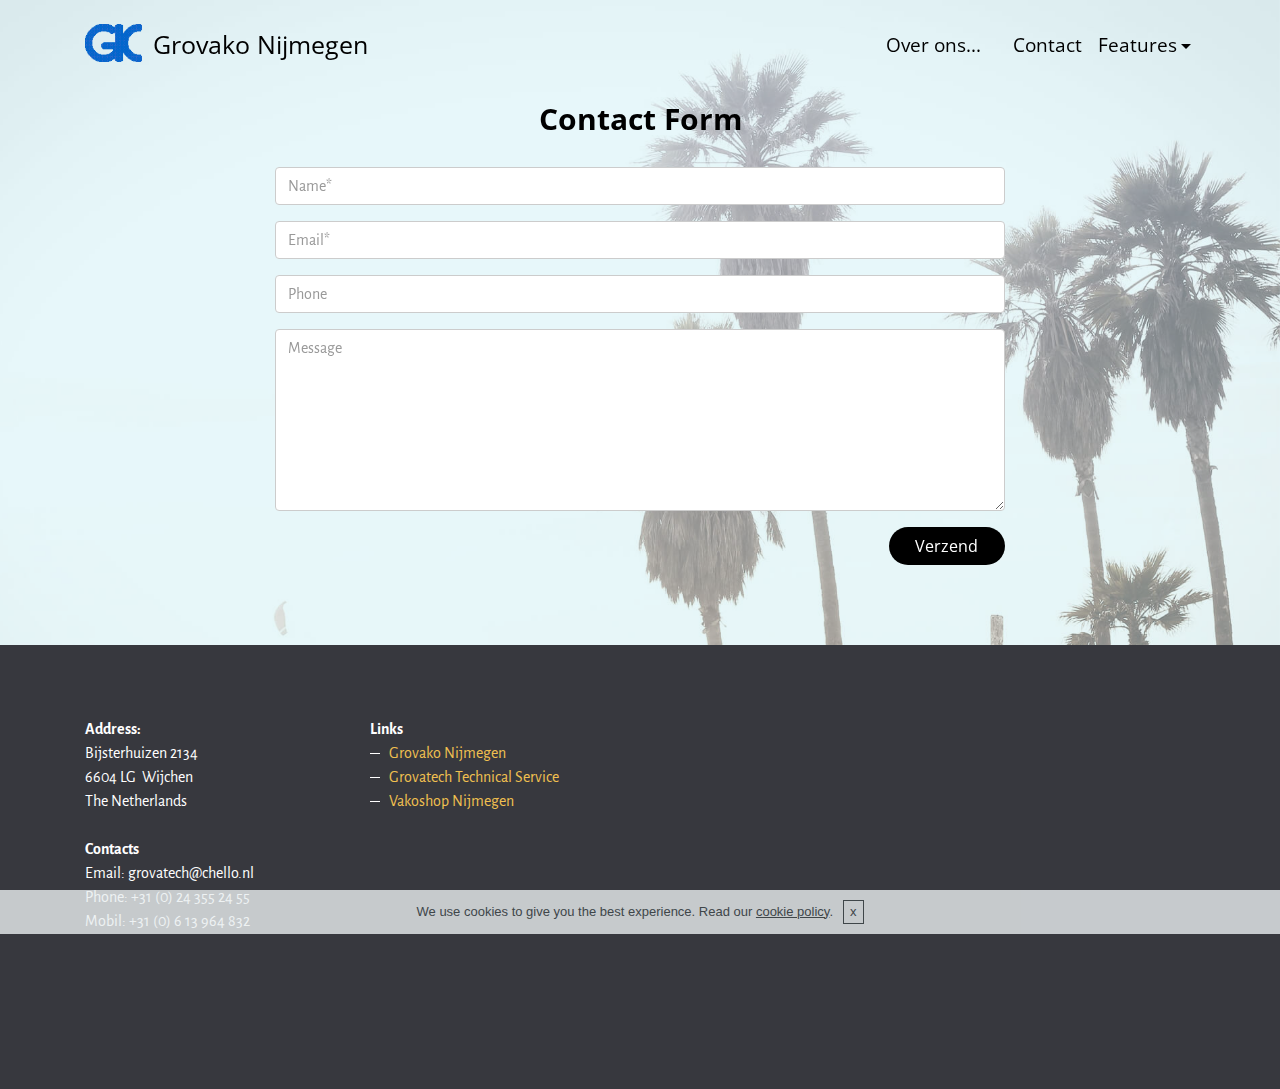
==== commit a5b95880: "create github pages" ====
--- a/contact.html
+++ b/contact.html
@@ -7,7 +7,7 @@
   <meta name="generator" content="Mobirise v3.12.1, mobirise.com">
   <meta name="viewport" content="width=device-width, initial-scale=1">
   <link rel="shortcut icon" href="assets/images/logo.png" type="image/x-icon">
-  <meta name="description" content="Contactpagina">
+  <meta name="description" content="contact">
   <title>Contacteer ons</title>
   <link rel="stylesheet" href="https://fonts.googleapis.com/css?family=Playfair+Display:400,700&subset=latin,cyrillic">
   <link rel="stylesheet" href="https://fonts.googleapis.com/css?family=Alegreya+Sans:400,700&subset=latin,vietnamese,latin-ext">
@@ -21,7 +21,7 @@
   
 </head>
 <body>
-<section id="dropdown-menu-2btn-p">
+<section id="dropdown-menu-2btn-x">
 
     <nav class="navbar navbar-dropdown bg-color transparent navbar-fixed-top">
 
@@ -36,7 +36,7 @@
                 <div class="hamburger-icon"></div>
             </button>
 
-            <ul class="nav-dropdown collapse pull-xs-right navbar-toggleable-sm nav navbar-nav" id="exCollapsingNavbar"><li class="nav-item"><a class="nav-link link" href="Over ons.html" target="_blank">Over ons...</a></li><li class="nav-item"><a class="nav-link link" href="https://vakodruk.github.io/contact.html" target="_blank"></a></li><li class="nav-item"><a class="nav-link link" href="contact.html" aria-expanded="false" target="_blank">Contact</a></li><li class="nav-item dropdown open"><a class="nav-link link dropdown-toggle" data-toggle="dropdown-submenu" href="https://mobirise.com/" aria-expanded="true">Features</a><div class="dropdown-menu"><a class="dropdown-item" href="https://mobirise.com/">Mobile friendly</a><a class="dropdown-item" href="https://mobirise.com/">Based on Bootstrap</a><div class="dropdown"><a class="dropdown-item dropdown-toggle" data-toggle="dropdown-submenu" href="https://mobirise.com/">Trendy blocks</a><div class="dropdown-menu dropdown-submenu"><a class="dropdown-item" href="https://mobirise.com/">Image/content slider</a><a class="dropdown-item" href="https://mobirise.com/">Contact forms</a><a class="dropdown-item" href="https://mobirise.com/">Image gallery</a><a class="dropdown-item" href="https://mobirise.com/">Mobile menu</a><a class="dropdown-item" href="https://mobirise.com/">Google maps</a><a class="dropdown-item" href="https://mobirise.com/">Social buttons</a><a class="dropdown-item" href="https://mobirise.com/">Google fonts</a><a class="dropdown-item" href="https://mobirise.com/">Video background</a></div></div><a class="dropdown-item" href="https://mobirise.com/">Host anywhere</a></div></li></ul>
+            <ul class="nav-dropdown collapse pull-xs-right navbar-toggleable-sm nav navbar-nav" id="exCollapsingNavbar"><li class="nav-item"><a class="nav-link link" href="Over ons.html" target="_blank">Over ons...</a></li><li class="nav-item"><a class="nav-link link" href="https://vakodruk.github.io/contact.html" target="_blank"></a></li><li class="nav-item"><a class="nav-link link" href="contact.html" aria-expanded="false" target="_blank">Contact</a></li><li class="nav-item dropdown"><a class="nav-link link dropdown-toggle" data-toggle="dropdown-submenu" href="https://mobirise.com/" aria-expanded="false">Features</a><div class="dropdown-menu"><a class="dropdown-item" href="https://mobirise.com/">Mobile friendly</a><a class="dropdown-item" href="https://mobirise.com/">Based on Bootstrap</a><div class="dropdown"><a class="dropdown-item dropdown-toggle" data-toggle="dropdown-submenu" href="https://mobirise.com/">Trendy blocks</a><div class="dropdown-menu dropdown-submenu"><a class="dropdown-item" href="https://mobirise.com/">Image/content slider</a><a class="dropdown-item" href="https://mobirise.com/">Contact forms</a><a class="dropdown-item" href="https://mobirise.com/">Image gallery</a><a class="dropdown-item" href="https://mobirise.com/">Mobile menu</a><a class="dropdown-item" href="https://mobirise.com/">Google maps</a><a class="dropdown-item" href="https://mobirise.com/">Social buttons</a><a class="dropdown-item" href="https://mobirise.com/">Google fonts</a><a class="dropdown-item" href="https://mobirise.com/">Video background</a></div></div><a class="dropdown-item" href="https://mobirise.com/">Host anywhere</a></div></li></ul>
 
         </div>
 
@@ -44,28 +44,28 @@
 
 </section>
 
-<section class="mbr-section mbr-section-small mbr-parallax-background mbr-after-navbar" id="form1-o" style="background-image: url(assets/images/5-2000x1500.jpg); padding-top: 4.5rem; padding-bottom: 4.5rem;">
-    <div class="mbr-overlay" style="opacity: 0.5; background-color: rgb(34, 34, 34);"></div>
+<section class="mbr-section mbr-section-small mbr-parallax-background mbr-after-navbar" id="form1-z" style="background-image: url(assets/images/photo-3.jpg); padding-top: 3rem; padding-bottom: 4.5rem;">
+    <div class="mbr-overlay" style="opacity: 0.5; background-color: rgb(207, 239, 246);"></div>
     <div class="container">
         <div class="row">
             <div class="col-sm-8 col-sm-offset-2" data-form-type="formoid">
-                <h2 class="mbr-section-title display-3 text-xs-center">Contact formulier</h2>
+                <h2 class="mbr-section-title display-3 text-xs-center"><strong>Contact Form</strong></h2>
 
-                <div data-form-alert="true"><div hidden="" data-form-alert-success="true">Dank u vooruw contact.
-Wij nemen zo spoediig mogelijk contact met u op</div></div>
-                <form action="https://mobirise.com/" method="post" data-form-title="Contact formulier">
-                    <input type="hidden" value="HxSbf55SQFqnebeHpUhP3jlmRBcrN7L/kNcviLlkf+0Wi7BTnc4vy/pCJ91qMTJNJL1j4+cu/X6i3/Q4MKX1m4OquBUuxaV1YCowIH/bVj6Ykg5mDa8413RJO58wumfn" data-form-email="true">
+                <div data-form-alert="true"><div hidden="" data-form-alert-success="true">Bedank voor uw belangstelling.
+We reageren zo spoedig mogelijk.</div></div>
+                <form action="https://mobirise.com/" method="post" data-form-title="Contact Form">
+                    <input type="hidden" value="Y8/6hfjP10tbcTV/Jv9Zy/gANYS0Lv4YRQxXOWU1wvuTrXHH725VsJKQ2YA+Ocj7p9Phqr3Wk78W2h6EXQHd2adxQnetd7JCwaPfqBcA0sOEIkXmoYnwBFuImKcR9XPE" data-form-email="true">
                     <div class="form-group">
-                        <input type="text" class="form-control" name="name" required="" placeholder="Naam:" data-form-field="Name">
+                        <input type="text" class="form-control" name="name" required="" placeholder="Name*" data-form-field="Name">
                     </div>
                     <div class="form-group">
-                        <input type="email" class="form-control" name="email" required="" placeholder="Email:" data-form-field="Email">
+                        <input type="email" class="form-control" name="email" required="" placeholder="Email*" data-form-field="Email">
                     </div>
                     <div class="form-group">
-                        <input type="tel" class="form-control" name="phone" placeholder="Telefoon:" data-form-field="Phone">
+                        <input type="tel" class="form-control" name="phone" placeholder="Phone" data-form-field="Phone">
                     </div>
                     <div class="form-group">
-                        <textarea class="form-control" name="message" rows="7" placeholder="Uw vraag:" data-form-field="Message"></textarea>
+                        <textarea class="form-control" name="message" rows="7" placeholder="Message" data-form-field="Message"></textarea>
                     </div>
                     <div class="text-xs-right"><button type="submit" class="btn btn-black-outline btn-black">Verzend</button></div>
                 </form>
@@ -74,7 +74,7 @@
     </div>
 </section>
 
-<section class="mbr-section mbr-section-small mbr-footer" id="contacts2-d" style="background-color: rgb(55, 56, 62); padding-top: 4.5rem; padding-bottom: 4.5rem;">
+<section class="mbr-section mbr-section-small mbr-footer" id="contacts2-y" style="background-color: rgb(55, 56, 62); padding-top: 4.5rem; padding-bottom: 4.5rem;">
     
     <div class="container">
         <div class="row">
@@ -84,7 +84,7 @@
 Email: grovatech@chello.nl<br>
 Phone: +31 (0) 24 355 24 55<br>Mobil: +31 (0) 6 13 964 832</p>
             </div>
-            <div class="col-xs-12 col-md-3"><strong>Links</strong><ul><li>Grovako Nijmegen<a href="https://mobirise.com/"></a></li><li><a href="http://www.grovatech.nl" target="_blank">Grovatech Technical Service</a></li><li><a href="http://www.vakoshop.nl" target="_blank">Vakoshop Nijmegen</a></li></ul></div>
+            <div class="col-xs-12 col-md-3"><strong>Links</strong><ul><li><a href="http://www.grovako.nl">Grovako Nijmegen</a><a href="https://mobirise.com/"></a></li><li><a href="http://www.grovatech.nl" target="_blank">Grovatech Technical Service</a></li><li><a href="http://www.vakoshop.nl" target="_blank">Vakoshop Nijmegen</a></li></ul></div>
             <div class="col-xs-12 col-md-6">
                 <div class="mbr-map"><iframe frameborder="0" style="border:0" src="https://www.google.com/maps/embed/v1/place?key=AIzaSyA0Dx_boXQiwvdz8sJHoYeZNVTdoWONYkU&amp;q=place_id:ChIJn6wOs6lZwokRLKy1iqRcoKw" allowfullscreen=""></iframe></div>
             </div>
--- a/assets/mobirise/css/mbr-additional.css
+++ b/assets/mobirise/css/mbr-additional.css
@@ -88,28 +88,41 @@
 }
 
 
-#dropdown-menu-2btn-p .hide-buttons [data-button] {
+
+
+#dropdown-menu-2btn-x .hide-buttons [data-button] {
   display: none !important;
 }
-#dropdown-menu-2btn-p .nav .link,
-#dropdown-menu-2btn-p .dropdown-item {
+#dropdown-menu-2btn-x .navbar-brand a {
+  font-size: 25px;
+  font-family: 'Open Sans', sans-serif;
+}
+#dropdown-menu-2btn-x .nav .link,
+#dropdown-menu-2btn-x .dropdown-item {
   font-size: 1.2em;
   color: #000000;
   font-family: 'Open Sans', sans-serif;
 }
-#dropdown-menu-2btn-p .navbar,
-#dropdown-menu-2btn-p .dropdown-menu {
+#dropdown-menu-2btn-x .navbar,
+#dropdown-menu-2btn-x .dropdown-menu {
   background: #cfeff6;
 }
-#dropdown-menu-2btn-p .dropdown-menu .dropdown-toggle[aria-expanded="true"],
-#dropdown-menu-2btn-p .dropdown-menu a:hover,
-#dropdown-menu-2btn-p .dropdown-menu a:focus {
+#dropdown-menu-2btn-x .dropdown-menu .dropdown-toggle[aria-expanded="true"],
+#dropdown-menu-2btn-x .dropdown-menu a:hover,
+#dropdown-menu-2btn-x .dropdown-menu a:focus {
   background: #bee9f3;
 }
-#dropdown-menu-2btn-p .navbar-toggler {
+#dropdown-menu-2btn-x .navbar-toggler {
   color: #000000;
 }
-#form1-o .mbr-section-title {
+#form1-z .mbr-section-title {
+  font-family: 'Open Sans', sans-serif;
   font-size: 30px;
+  text-align: right;
+}
+#form1-z .mbr-section-title B {
+  text-align: left;
+}
+#form1-z .btn {
   font-family: 'Open Sans', sans-serif;
 }
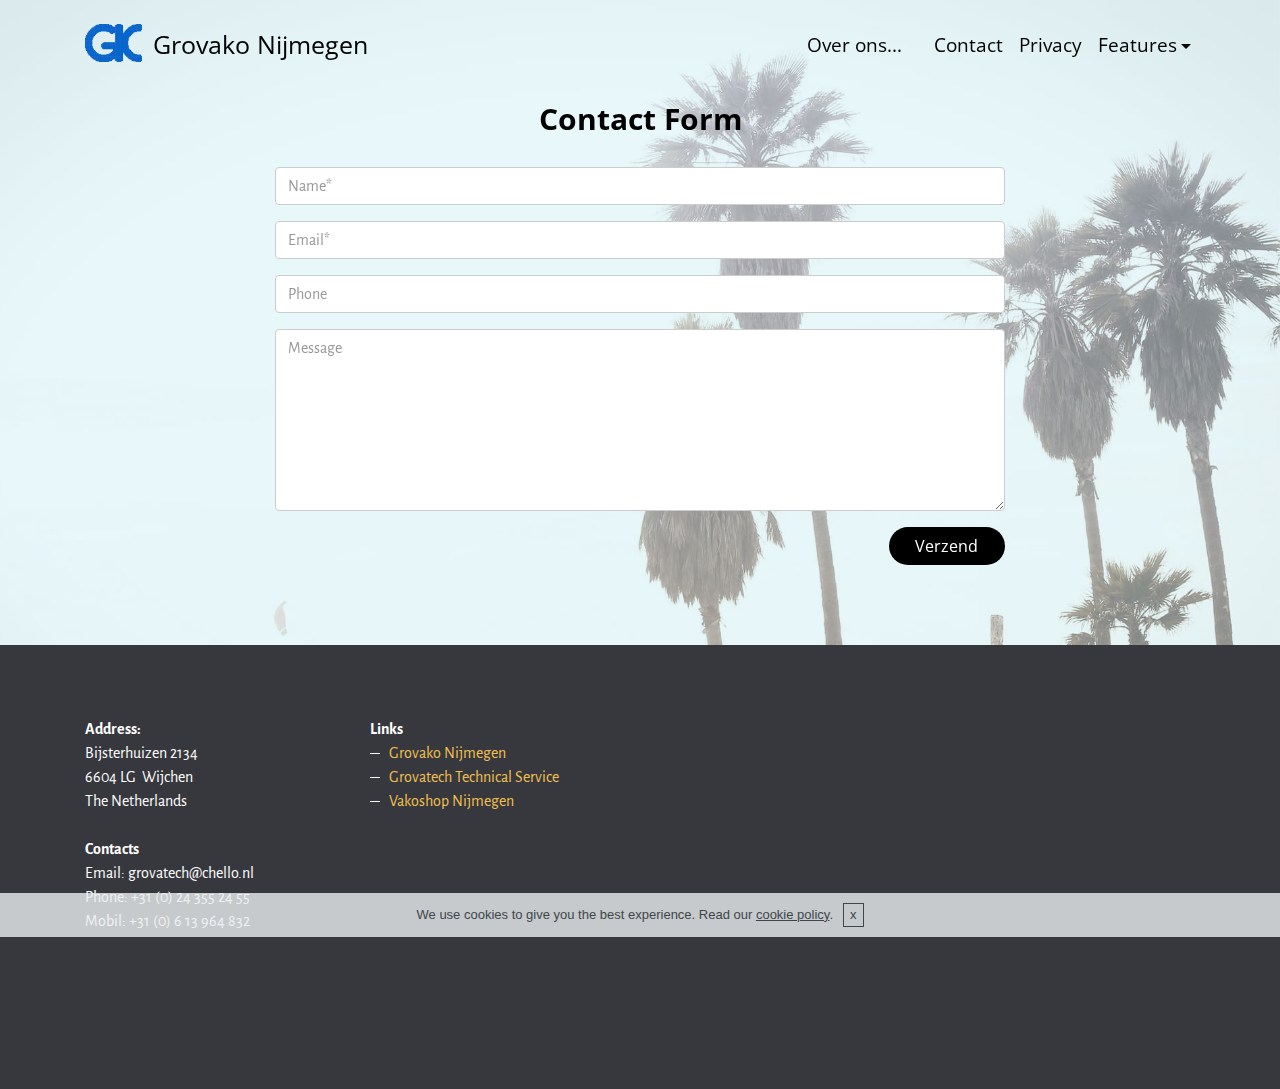
==== commit 45edde94: "create github pages" ====
--- a/contact.html
+++ b/contact.html
@@ -36,7 +36,7 @@
                 <div class="hamburger-icon"></div>
             </button>
 
-            <ul class="nav-dropdown collapse pull-xs-right navbar-toggleable-sm nav navbar-nav" id="exCollapsingNavbar"><li class="nav-item"><a class="nav-link link" href="Over ons.html" target="_blank">Over ons...</a></li><li class="nav-item"><a class="nav-link link" href="https://vakodruk.github.io/contact.html" target="_blank"></a></li><li class="nav-item"><a class="nav-link link" href="contact.html" aria-expanded="false" target="_blank">Contact</a></li><li class="nav-item dropdown"><a class="nav-link link dropdown-toggle" data-toggle="dropdown-submenu" href="https://mobirise.com/" aria-expanded="false">Features</a><div class="dropdown-menu"><a class="dropdown-item" href="https://mobirise.com/">Mobile friendly</a><a class="dropdown-item" href="https://mobirise.com/">Based on Bootstrap</a><div class="dropdown"><a class="dropdown-item dropdown-toggle" data-toggle="dropdown-submenu" href="https://mobirise.com/">Trendy blocks</a><div class="dropdown-menu dropdown-submenu"><a class="dropdown-item" href="https://mobirise.com/">Image/content slider</a><a class="dropdown-item" href="https://mobirise.com/">Contact forms</a><a class="dropdown-item" href="https://mobirise.com/">Image gallery</a><a class="dropdown-item" href="https://mobirise.com/">Mobile menu</a><a class="dropdown-item" href="https://mobirise.com/">Google maps</a><a class="dropdown-item" href="https://mobirise.com/">Social buttons</a><a class="dropdown-item" href="https://mobirise.com/">Google fonts</a><a class="dropdown-item" href="https://mobirise.com/">Video background</a></div></div><a class="dropdown-item" href="https://mobirise.com/">Host anywhere</a></div></li></ul>
+            <ul class="nav-dropdown collapse pull-xs-right navbar-toggleable-sm nav navbar-nav" id="exCollapsingNavbar"><li class="nav-item"><a class="nav-link link" href="Over ons.html" target="_blank">Over ons...</a></li><li class="nav-item"><a class="nav-link link" href="https://vakodruk.github.io/contact.html" target="_blank"></a></li><li class="nav-item"><a class="nav-link link" href="contact.html" aria-expanded="false" target="_blank">Contact</a></li><li class="nav-item"><a class="nav-link link" href="privacy.html" aria-expanded="false" target="_blank">Privacy</a></li><li class="nav-item dropdown"><a class="nav-link link dropdown-toggle" data-toggle="dropdown-submenu" href="https://mobirise.com/" aria-expanded="false">Features</a><div class="dropdown-menu"><a class="dropdown-item" href="https://mobirise.com/">Mobile friendly</a><a class="dropdown-item" href="https://mobirise.com/">Based on Bootstrap</a><div class="dropdown"><a class="dropdown-item dropdown-toggle" data-toggle="dropdown-submenu" href="https://mobirise.com/">Trendy blocks</a><div class="dropdown-menu dropdown-submenu"><a class="dropdown-item" href="https://mobirise.com/">Image/content slider</a><a class="dropdown-item" href="https://mobirise.com/">Contact forms</a><a class="dropdown-item" href="https://mobirise.com/">Image gallery</a><a class="dropdown-item" href="https://mobirise.com/">Mobile menu</a><a class="dropdown-item" href="https://mobirise.com/">Google maps</a><a class="dropdown-item" href="https://mobirise.com/">Social buttons</a><a class="dropdown-item" href="https://mobirise.com/">Google fonts</a><a class="dropdown-item" href="https://mobirise.com/">Video background</a></div></div><a class="dropdown-item" href="https://mobirise.com/">Host anywhere</a></div></li></ul>
 
         </div>
 
@@ -54,7 +54,7 @@
                 <div data-form-alert="true"><div hidden="" data-form-alert-success="true">Bedank voor uw belangstelling.
 We reageren zo spoedig mogelijk.</div></div>
                 <form action="https://mobirise.com/" method="post" data-form-title="Contact Form">
-                    <input type="hidden" value="Y8/6hfjP10tbcTV/Jv9Zy/gANYS0Lv4YRQxXOWU1wvuTrXHH725VsJKQ2YA+Ocj7p9Phqr3Wk78W2h6EXQHd2adxQnetd7JCwaPfqBcA0sOEIkXmoYnwBFuImKcR9XPE" data-form-email="true">
+                    <input type="hidden" value="UQmXByoriCYCT/jeO9+/hN5aVGq1TE39gxNyydF2DQFSB0+0nPv3R3XP28C1NrRRdqtu8n5/1aGYH58D8MS9fFYBaaYYFCeZdZ4tSGkh0Uq0rwCgupcSEFFQMcfSID0=" data-form-email="true">
                     <div class="form-group">
                         <input type="text" class="form-control" name="name" required="" placeholder="Name*" data-form-field="Name">
                     </div>
--- a/assets/mobirise/css/mbr-additional.css
+++ b/assets/mobirise/css/mbr-additional.css
@@ -126,3 +126,39 @@
 #form1-z .btn {
   font-family: 'Open Sans', sans-serif;
 }
+
+
+
+
+#dropdown-menu-2btn-10 .hide-buttons [data-button] {
+  display: none !important;
+}
+#dropdown-menu-2btn-10 .navbar-brand a {
+  font-size: 25px;
+  font-family: 'Open Sans', sans-serif;
+}
+#dropdown-menu-2btn-10 .nav .link,
+#dropdown-menu-2btn-10 .dropdown-item {
+  font-size: 1.2em;
+  color: #000000;
+  font-family: 'Open Sans', sans-serif;
+}
+#dropdown-menu-2btn-10 .navbar,
+#dropdown-menu-2btn-10 .dropdown-menu {
+  background: #cfeff6;
+}
+#dropdown-menu-2btn-10 .dropdown-menu .dropdown-toggle[aria-expanded="true"],
+#dropdown-menu-2btn-10 .dropdown-menu a:hover,
+#dropdown-menu-2btn-10 .dropdown-menu a:focus {
+  background: #bee9f3;
+}
+#dropdown-menu-2btn-10 .navbar-toggler {
+  color: #000000;
+}
+#content5-16 .mbr-section-title {
+  font-size: 30px;
+  font-family: 'Open Sans', sans-serif;
+}
+#content5-16 P {
+  font-family: 'Open Sans', sans-serif;
+}
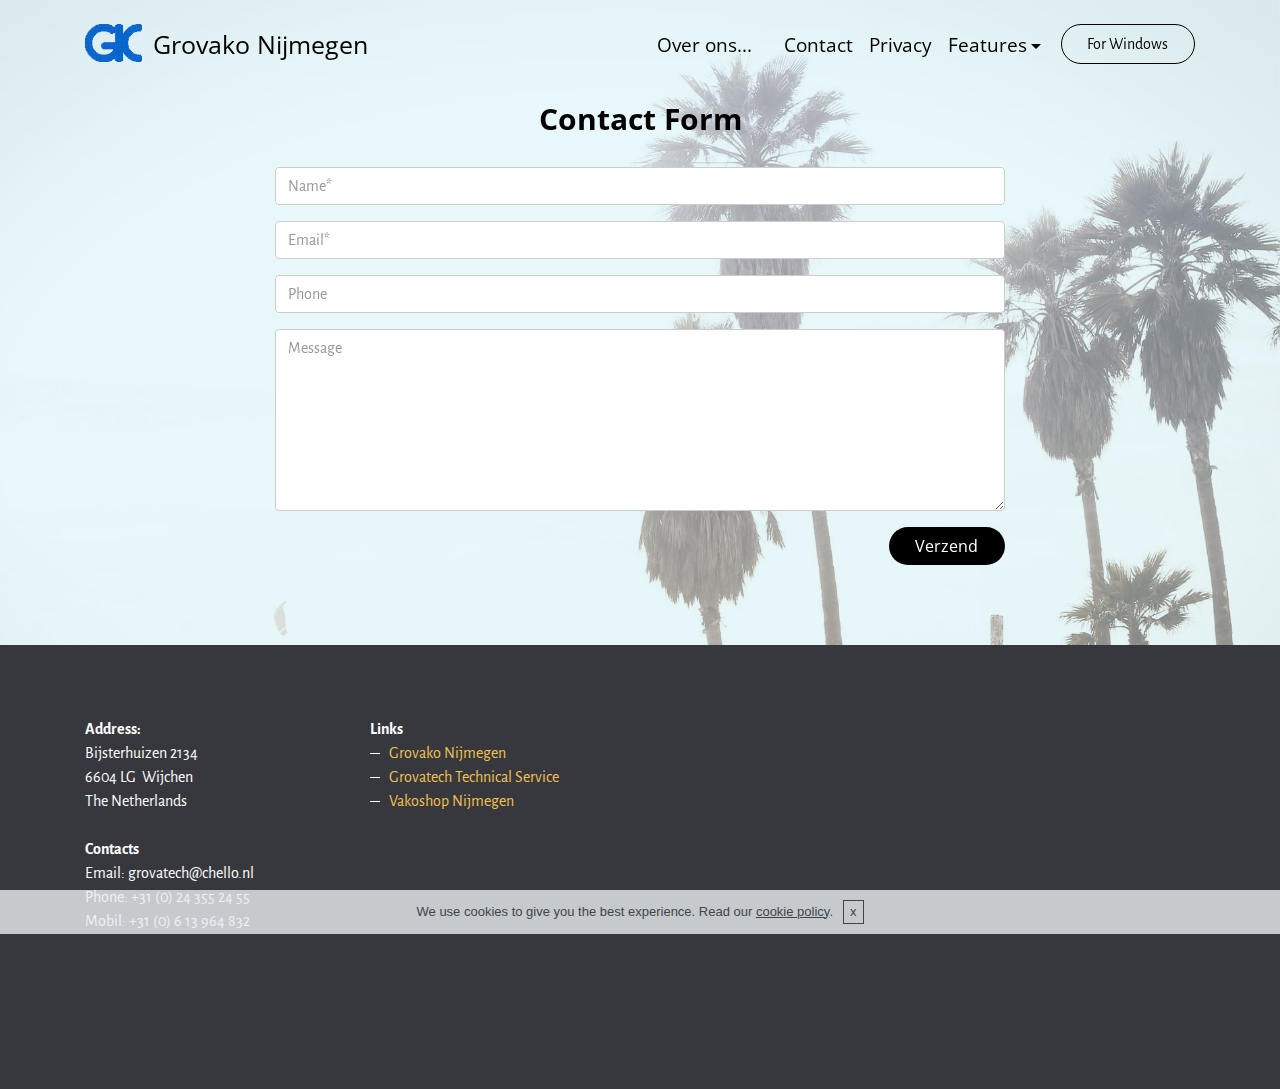
==== commit 327acffa: "create github pages" ====
--- a/contact.html
+++ b/contact.html
@@ -36,7 +36,7 @@
                 <div class="hamburger-icon"></div>
             </button>
 
-            <ul class="nav-dropdown collapse pull-xs-right navbar-toggleable-sm nav navbar-nav" id="exCollapsingNavbar"><li class="nav-item"><a class="nav-link link" href="Over ons.html" target="_blank">Over ons...</a></li><li class="nav-item"><a class="nav-link link" href="https://vakodruk.github.io/contact.html" target="_blank"></a></li><li class="nav-item"><a class="nav-link link" href="contact.html" aria-expanded="false" target="_blank">Contact</a></li><li class="nav-item"><a class="nav-link link" href="privacy.html" aria-expanded="false" target="_blank">Privacy</a></li><li class="nav-item dropdown"><a class="nav-link link dropdown-toggle" data-toggle="dropdown-submenu" href="https://mobirise.com/" aria-expanded="false">Features</a><div class="dropdown-menu"><a class="dropdown-item" href="https://mobirise.com/">Mobile friendly</a><a class="dropdown-item" href="https://mobirise.com/">Based on Bootstrap</a><div class="dropdown"><a class="dropdown-item dropdown-toggle" data-toggle="dropdown-submenu" href="https://mobirise.com/">Trendy blocks</a><div class="dropdown-menu dropdown-submenu"><a class="dropdown-item" href="https://mobirise.com/">Image/content slider</a><a class="dropdown-item" href="https://mobirise.com/">Contact forms</a><a class="dropdown-item" href="https://mobirise.com/">Image gallery</a><a class="dropdown-item" href="https://mobirise.com/">Mobile menu</a><a class="dropdown-item" href="https://mobirise.com/">Google maps</a><a class="dropdown-item" href="https://mobirise.com/">Social buttons</a><a class="dropdown-item" href="https://mobirise.com/">Google fonts</a><a class="dropdown-item" href="https://mobirise.com/">Video background</a></div></div><a class="dropdown-item" href="https://mobirise.com/">Host anywhere</a></div></li></ul>
+            <ul class="nav-dropdown collapse pull-xs-right navbar-toggleable-sm nav navbar-nav" id="exCollapsingNavbar"><li class="nav-item"><a class="nav-link link" href="Over ons.html" target="_blank">Over ons...</a></li><li class="nav-item"><a class="nav-link link" href="https://vakodruk.github.io/contact.html" target="_blank"></a></li><li class="nav-item"><a class="nav-link link" href="contact.html" aria-expanded="false" target="_blank">Contact</a></li><li class="nav-item"><a class="nav-link link" href="privacy.html" aria-expanded="false" target="_blank">Privacy</a></li><li class="nav-item dropdown"><a class="nav-link link dropdown-toggle" data-toggle="dropdown-submenu" href="https://mobirise.com/" aria-expanded="false">Features</a><div class="dropdown-menu"><a class="dropdown-item" href="https://mobirise.com/">Mobile friendly</a><a class="dropdown-item" href="https://mobirise.com/">Based on Bootstrap</a><div class="dropdown"><a class="dropdown-item dropdown-toggle" data-toggle="dropdown-submenu" href="https://mobirise.com/">Trendy blocks</a><div class="dropdown-menu dropdown-submenu"><a class="dropdown-item" href="https://mobirise.com/">Image/content slider</a><a class="dropdown-item" href="https://mobirise.com/">Contact forms</a><a class="dropdown-item" href="https://mobirise.com/">Image gallery</a><a class="dropdown-item" href="https://mobirise.com/">Mobile menu</a><a class="dropdown-item" href="https://mobirise.com/">Google maps</a><a class="dropdown-item" href="https://mobirise.com/">Social buttons</a><a class="dropdown-item" href="https://mobirise.com/">Google fonts</a><a class="dropdown-item" href="https://mobirise.com/">Video background</a></div></div><a class="dropdown-item" href="https://mobirise.com/">Host anywhere</a></div></li><li class="nav-item nav-btn"><a class="nav-link btn btn-black btn-black-outline" href="https://mobirise.com/">For Windows</a></li></ul>
 
         </div>
 
@@ -54,7 +54,7 @@
                 <div data-form-alert="true"><div hidden="" data-form-alert-success="true">Bedank voor uw belangstelling.
 We reageren zo spoedig mogelijk.</div></div>
                 <form action="https://mobirise.com/" method="post" data-form-title="Contact Form">
-                    <input type="hidden" value="UQmXByoriCYCT/jeO9+/hN5aVGq1TE39gxNyydF2DQFSB0+0nPv3R3XP28C1NrRRdqtu8n5/1aGYH58D8MS9fFYBaaYYFCeZdZ4tSGkh0Uq0rwCgupcSEFFQMcfSID0=" data-form-email="true">
+                    <input type="hidden" value="mPxaNNTI3zlR3DKUlP/wcsHZg8kfxfs11Ym4QQXWXlp1eypDSvFYh7hdEr8QRByWATF95WbvAn4ICWxAmPOCobIMd46xV2mAjG0Fv+uDzAjVgmzpYktMvmi/LnxM4I2v" data-form-email="true">
                     <div class="form-group">
                         <input type="text" class="form-control" name="name" required="" placeholder="Name*" data-form-field="Name">
                     </div>
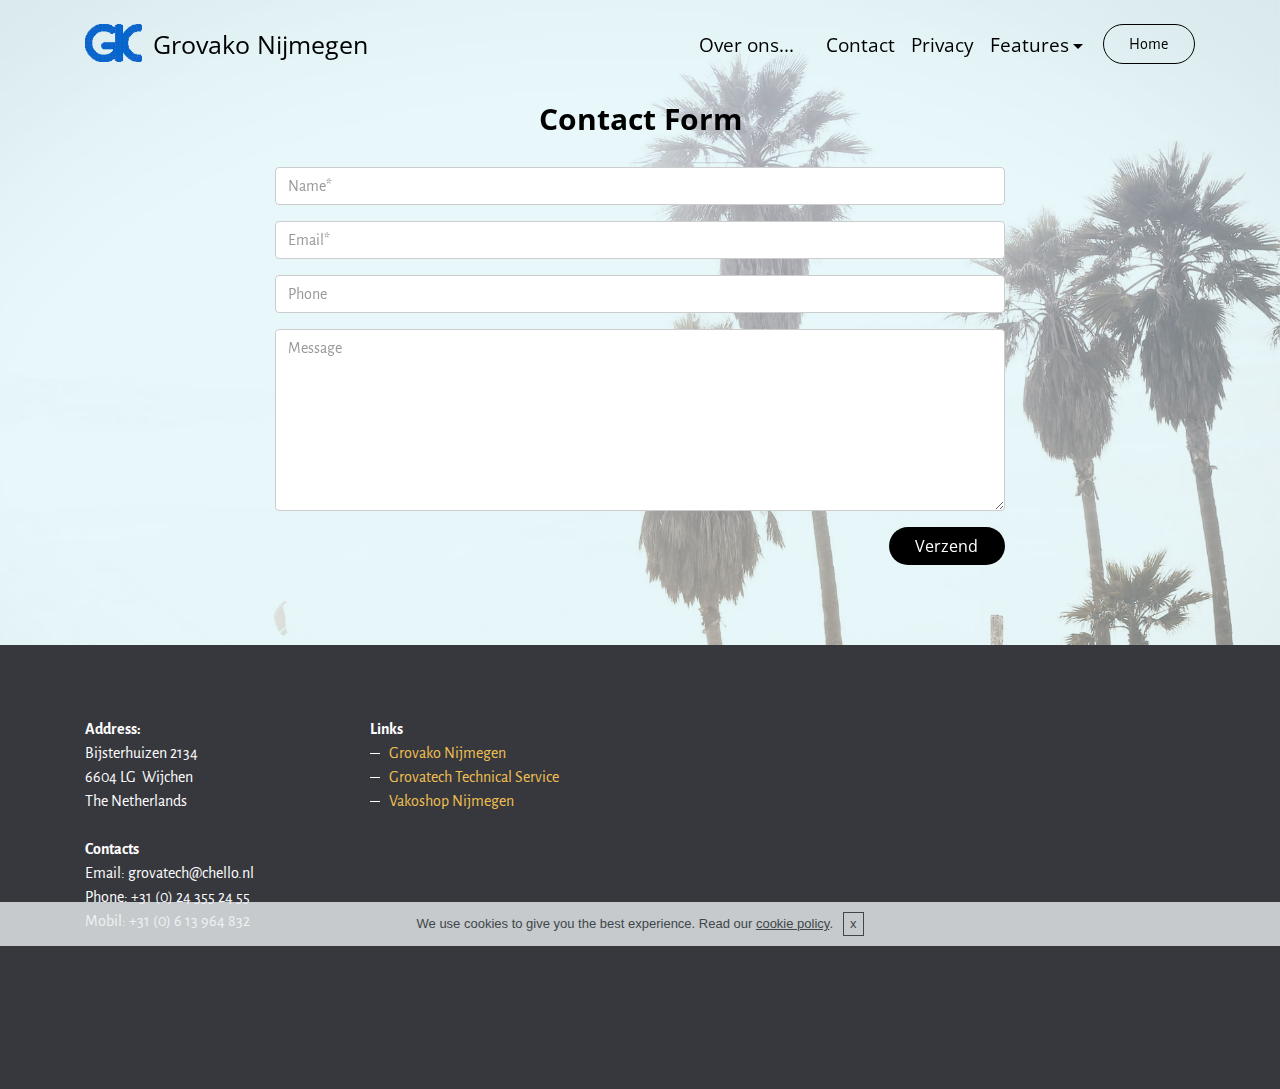
==== commit 0ab03323: "create github pages" ====
--- a/contact.html
+++ b/contact.html
@@ -36,7 +36,7 @@
                 <div class="hamburger-icon"></div>
             </button>
 
-            <ul class="nav-dropdown collapse pull-xs-right navbar-toggleable-sm nav navbar-nav" id="exCollapsingNavbar"><li class="nav-item"><a class="nav-link link" href="Over ons.html" target="_blank">Over ons...</a></li><li class="nav-item"><a class="nav-link link" href="https://vakodruk.github.io/contact.html" target="_blank"></a></li><li class="nav-item"><a class="nav-link link" href="contact.html" aria-expanded="false" target="_blank">Contact</a></li><li class="nav-item"><a class="nav-link link" href="privacy.html" aria-expanded="false" target="_blank">Privacy</a></li><li class="nav-item dropdown"><a class="nav-link link dropdown-toggle" data-toggle="dropdown-submenu" href="https://mobirise.com/" aria-expanded="false">Features</a><div class="dropdown-menu"><a class="dropdown-item" href="https://mobirise.com/">Mobile friendly</a><a class="dropdown-item" href="https://mobirise.com/">Based on Bootstrap</a><div class="dropdown"><a class="dropdown-item dropdown-toggle" data-toggle="dropdown-submenu" href="https://mobirise.com/">Trendy blocks</a><div class="dropdown-menu dropdown-submenu"><a class="dropdown-item" href="https://mobirise.com/">Image/content slider</a><a class="dropdown-item" href="https://mobirise.com/">Contact forms</a><a class="dropdown-item" href="https://mobirise.com/">Image gallery</a><a class="dropdown-item" href="https://mobirise.com/">Mobile menu</a><a class="dropdown-item" href="https://mobirise.com/">Google maps</a><a class="dropdown-item" href="https://mobirise.com/">Social buttons</a><a class="dropdown-item" href="https://mobirise.com/">Google fonts</a><a class="dropdown-item" href="https://mobirise.com/">Video background</a></div></div><a class="dropdown-item" href="https://mobirise.com/">Host anywhere</a></div></li><li class="nav-item nav-btn"><a class="nav-link btn btn-black btn-black-outline" href="https://mobirise.com/">For Windows</a></li></ul>
+            <ul class="nav-dropdown collapse pull-xs-right navbar-toggleable-sm nav navbar-nav" id="exCollapsingNavbar"><li class="nav-item"><a class="nav-link link" href="Over ons.html" target="_blank">Over ons...</a></li><li class="nav-item"><a class="nav-link link" href="https://vakodruk.github.io/contact.html" target="_blank"></a></li><li class="nav-item"><a class="nav-link link" href="contact.html" aria-expanded="false" target="_blank">Contact</a></li><li class="nav-item"><a class="nav-link link" href="privacy.html" aria-expanded="false" target="_blank">Privacy</a></li><li class="nav-item dropdown"><a class="nav-link link dropdown-toggle" data-toggle="dropdown-submenu" href="https://mobirise.com/" aria-expanded="false">Features</a><div class="dropdown-menu"><a class="dropdown-item" href="https://mobirise.com/">Mobile friendly</a><a class="dropdown-item" href="https://mobirise.com/">Based on Bootstrap</a><div class="dropdown"><a class="dropdown-item dropdown-toggle" data-toggle="dropdown-submenu" href="https://mobirise.com/">Trendy blocks</a><div class="dropdown-menu dropdown-submenu"><a class="dropdown-item" href="https://mobirise.com/">Image/content slider</a><a class="dropdown-item" href="https://mobirise.com/">Contact forms</a><a class="dropdown-item" href="https://mobirise.com/">Image gallery</a><a class="dropdown-item" href="https://mobirise.com/">Mobile menu</a><a class="dropdown-item" href="https://mobirise.com/">Google maps</a><a class="dropdown-item" href="https://mobirise.com/">Social buttons</a><a class="dropdown-item" href="https://mobirise.com/">Google fonts</a><a class="dropdown-item" href="https://mobirise.com/">Video background</a></div></div><a class="dropdown-item" href="https://mobirise.com/">Host anywhere</a></div></li><li class="nav-item nav-btn"><a class="nav-link btn btn-black btn-black-outline" href="index.html">Home</a></li></ul>
 
         </div>
 
@@ -54,7 +54,7 @@
                 <div data-form-alert="true"><div hidden="" data-form-alert-success="true">Bedank voor uw belangstelling.
 We reageren zo spoedig mogelijk.</div></div>
                 <form action="https://mobirise.com/" method="post" data-form-title="Contact Form">
-                    <input type="hidden" value="mPxaNNTI3zlR3DKUlP/wcsHZg8kfxfs11Ym4QQXWXlp1eypDSvFYh7hdEr8QRByWATF95WbvAn4ICWxAmPOCobIMd46xV2mAjG0Fv+uDzAjVgmzpYktMvmi/LnxM4I2v" data-form-email="true">
+                    <input type="hidden" value="zjP/xzDno7boy2yEH1u2iRdmKl2vr74kIDs1A+S5k83iE8nLHd/4iliCo2/jLbAM1sowG5zal4mDVQKCkUEZ/loqTD3RvbYyIXAmR5O8krGVrJEMx/s9hLdUXCFeHicv" data-form-email="true">
                     <div class="form-group">
                         <input type="text" class="form-control" name="name" required="" placeholder="Name*" data-form-field="Name">
                     </div>
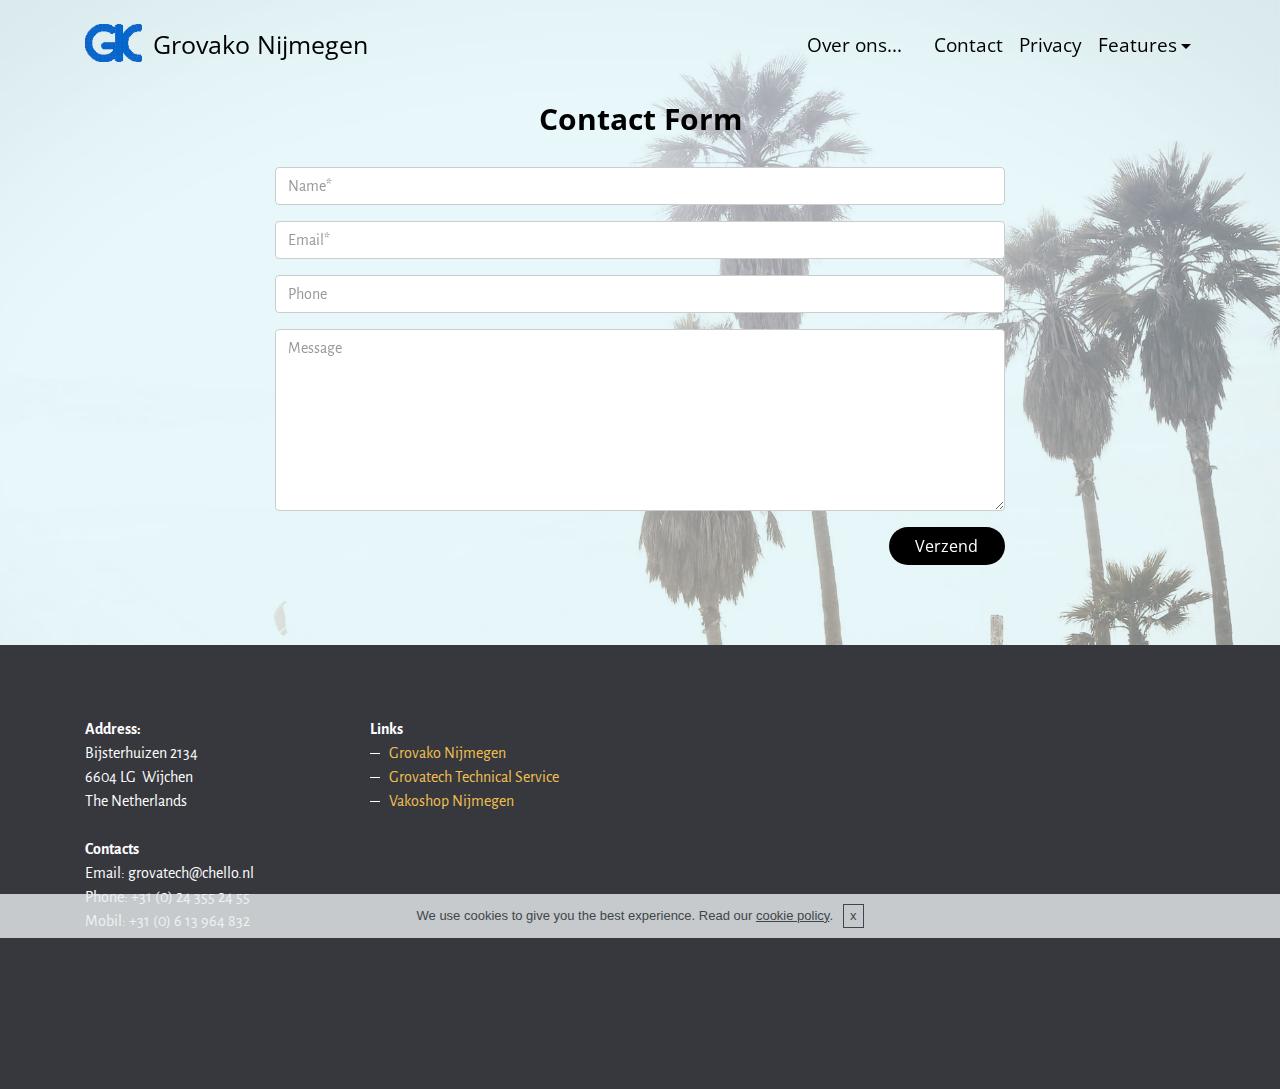
==== commit c26f8adf: "create github pages" ====
--- a/contact.html
+++ b/contact.html
@@ -36,7 +36,7 @@
                 <div class="hamburger-icon"></div>
             </button>
 
-            <ul class="nav-dropdown collapse pull-xs-right navbar-toggleable-sm nav navbar-nav" id="exCollapsingNavbar"><li class="nav-item"><a class="nav-link link" href="Over ons.html" target="_blank">Over ons...</a></li><li class="nav-item"><a class="nav-link link" href="https://vakodruk.github.io/contact.html" target="_blank"></a></li><li class="nav-item"><a class="nav-link link" href="contact.html" aria-expanded="false" target="_blank">Contact</a></li><li class="nav-item"><a class="nav-link link" href="privacy.html" aria-expanded="false" target="_blank">Privacy</a></li><li class="nav-item dropdown"><a class="nav-link link dropdown-toggle" data-toggle="dropdown-submenu" href="https://mobirise.com/" aria-expanded="false">Features</a><div class="dropdown-menu"><a class="dropdown-item" href="https://mobirise.com/">Mobile friendly</a><a class="dropdown-item" href="https://mobirise.com/">Based on Bootstrap</a><div class="dropdown"><a class="dropdown-item dropdown-toggle" data-toggle="dropdown-submenu" href="https://mobirise.com/">Trendy blocks</a><div class="dropdown-menu dropdown-submenu"><a class="dropdown-item" href="https://mobirise.com/">Image/content slider</a><a class="dropdown-item" href="https://mobirise.com/">Contact forms</a><a class="dropdown-item" href="https://mobirise.com/">Image gallery</a><a class="dropdown-item" href="https://mobirise.com/">Mobile menu</a><a class="dropdown-item" href="https://mobirise.com/">Google maps</a><a class="dropdown-item" href="https://mobirise.com/">Social buttons</a><a class="dropdown-item" href="https://mobirise.com/">Google fonts</a><a class="dropdown-item" href="https://mobirise.com/">Video background</a></div></div><a class="dropdown-item" href="https://mobirise.com/">Host anywhere</a></div></li><li class="nav-item nav-btn"><a class="nav-link btn btn-black btn-black-outline" href="index.html">Home</a></li></ul>
+            <ul class="nav-dropdown collapse pull-xs-right navbar-toggleable-sm nav navbar-nav" id="exCollapsingNavbar"><li class="nav-item"><a class="nav-link link" href="Over ons.html" target="_blank">Over ons...</a></li><li class="nav-item"><a class="nav-link link" href="https://vakodruk.github.io/contact.html" target="_blank"></a></li><li class="nav-item"><a class="nav-link link" href="contact.html" aria-expanded="false" target="_blank">Contact</a></li><li class="nav-item"><a class="nav-link link" href="privacy.html" aria-expanded="false" target="_blank">Privacy</a></li><li class="nav-item dropdown"><a class="nav-link link dropdown-toggle" data-toggle="dropdown-submenu" href="https://mobirise.com/" aria-expanded="false">Features</a><div class="dropdown-menu"><a class="dropdown-item" href="https://mobirise.com/">Mobile friendly</a><a class="dropdown-item" href="https://mobirise.com/">Based on Bootstrap</a><div class="dropdown"><a class="dropdown-item dropdown-toggle" data-toggle="dropdown-submenu" href="https://mobirise.com/">Trendy blocks</a><div class="dropdown-menu dropdown-submenu"><a class="dropdown-item" href="https://mobirise.com/">Image/content slider</a><a class="dropdown-item" href="https://mobirise.com/">Contact forms</a><a class="dropdown-item" href="https://mobirise.com/">Image gallery</a><a class="dropdown-item" href="https://mobirise.com/">Mobile menu</a><a class="dropdown-item" href="https://mobirise.com/">Google maps</a><a class="dropdown-item" href="https://mobirise.com/">Social buttons</a><a class="dropdown-item" href="https://mobirise.com/">Google fonts</a><a class="dropdown-item" href="https://mobirise.com/">Video background</a></div></div><a class="dropdown-item" href="https://mobirise.com/">Host anywhere</a></div></li></ul>
 
         </div>
 
@@ -54,7 +54,7 @@
                 <div data-form-alert="true"><div hidden="" data-form-alert-success="true">Bedank voor uw belangstelling.
 We reageren zo spoedig mogelijk.</div></div>
                 <form action="https://mobirise.com/" method="post" data-form-title="Contact Form">
-                    <input type="hidden" value="zjP/xzDno7boy2yEH1u2iRdmKl2vr74kIDs1A+S5k83iE8nLHd/4iliCo2/jLbAM1sowG5zal4mDVQKCkUEZ/loqTD3RvbYyIXAmR5O8krGVrJEMx/s9hLdUXCFeHicv" data-form-email="true">
+                    <input type="hidden" value="aGn55RFdI/6fVhrswBj/sPB/GceEQ/PS4kbpiOCRQu0T2yEhT5vllVOW2W6bCHP8jx6GKavRB5Ufct5wsrddn9WW9et936nSV1MUpbOkFSASSxC0T0yhV35eR9brM0XZ" data-form-email="true">
                     <div class="form-group">
                         <input type="text" class="form-control" name="name" required="" placeholder="Name*" data-form-field="Name">
                     </div>
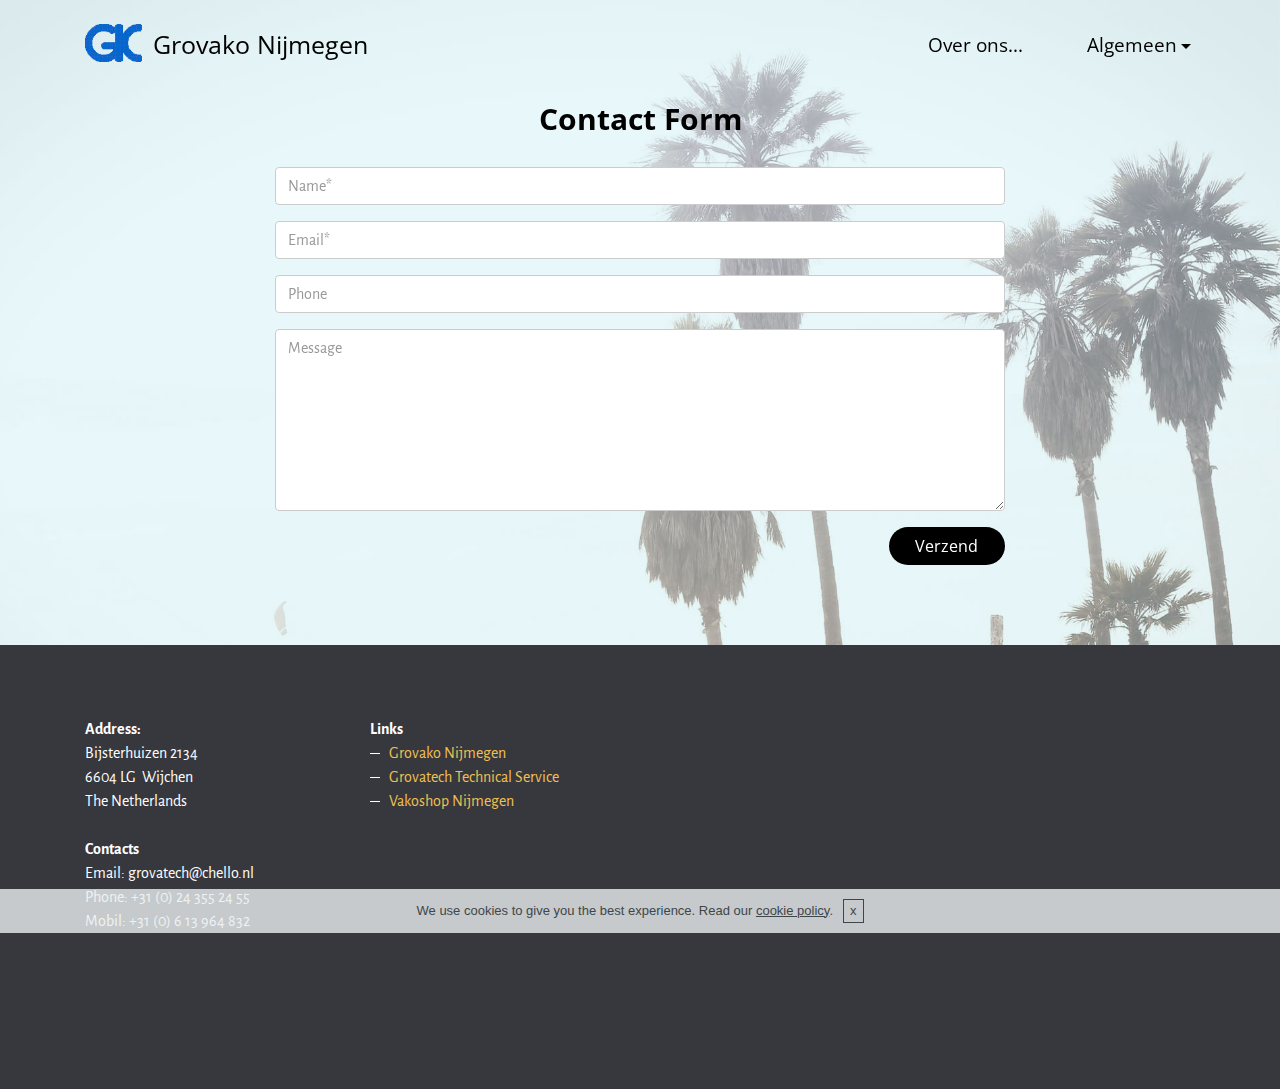
==== commit 9bf1549c: "create github pages" ====
--- a/contact.html
+++ b/contact.html
@@ -6,7 +6,7 @@
   <meta http-equiv="X-UA-Compatible" content="IE=edge">
   <meta name="generator" content="Mobirise v3.12.1, mobirise.com">
   <meta name="viewport" content="width=device-width, initial-scale=1">
-  <link rel="shortcut icon" href="assets/images/logo.png" type="image/x-icon">
+  <link rel="shortcut icon" href="assets/images/logo-90x90-beeld-195x128.png" type="image/x-icon">
   <meta name="description" content="contact">
   <title>Contacteer ons</title>
   <link rel="stylesheet" href="https://fonts.googleapis.com/css?family=Playfair+Display:400,700&subset=latin,cyrillic">
@@ -36,7 +36,7 @@
                 <div class="hamburger-icon"></div>
             </button>
 
-            <ul class="nav-dropdown collapse pull-xs-right navbar-toggleable-sm nav navbar-nav" id="exCollapsingNavbar"><li class="nav-item"><a class="nav-link link" href="Over ons.html" target="_blank">Over ons...</a></li><li class="nav-item"><a class="nav-link link" href="https://vakodruk.github.io/contact.html" target="_blank"></a></li><li class="nav-item"><a class="nav-link link" href="contact.html" aria-expanded="false" target="_blank">Contact</a></li><li class="nav-item"><a class="nav-link link" href="privacy.html" aria-expanded="false" target="_blank">Privacy</a></li><li class="nav-item dropdown"><a class="nav-link link dropdown-toggle" data-toggle="dropdown-submenu" href="https://mobirise.com/" aria-expanded="false">Features</a><div class="dropdown-menu"><a class="dropdown-item" href="https://mobirise.com/">Mobile friendly</a><a class="dropdown-item" href="https://mobirise.com/">Based on Bootstrap</a><div class="dropdown"><a class="dropdown-item dropdown-toggle" data-toggle="dropdown-submenu" href="https://mobirise.com/">Trendy blocks</a><div class="dropdown-menu dropdown-submenu"><a class="dropdown-item" href="https://mobirise.com/">Image/content slider</a><a class="dropdown-item" href="https://mobirise.com/">Contact forms</a><a class="dropdown-item" href="https://mobirise.com/">Image gallery</a><a class="dropdown-item" href="https://mobirise.com/">Mobile menu</a><a class="dropdown-item" href="https://mobirise.com/">Google maps</a><a class="dropdown-item" href="https://mobirise.com/">Social buttons</a><a class="dropdown-item" href="https://mobirise.com/">Google fonts</a><a class="dropdown-item" href="https://mobirise.com/">Video background</a></div></div><a class="dropdown-item" href="https://mobirise.com/">Host anywhere</a></div></li></ul>
+            <ul class="nav-dropdown collapse pull-xs-right navbar-toggleable-sm nav navbar-nav" id="exCollapsingNavbar"><li class="nav-item"><a class="nav-link link" href="Over ons.html" target="_blank">Over ons...</a></li><li class="nav-item"><a class="nav-link link" href="https://vakodruk.github.io/contact.html" target="_blank"></a></li><li class="nav-item"><a class="nav-link link" href="contact.html" aria-expanded="false" target="_blank"></a></li><li class="nav-item"><a class="nav-link link" href="privacy.html" aria-expanded="false" target="_blank"></a></li><li class="nav-item dropdown open"><a class="nav-link link dropdown-toggle" data-toggle="dropdown-submenu" href="https://mobirise.com/" aria-expanded="true">Algemeen</a><div class="dropdown-menu"><a class="dropdown-item" href="https://mobirise.com/">Deze site</a><a class="dropdown-item" href="https://mobirise.com/">Privacy</a><div class="dropdown open"><a class="dropdown-item dropdown-toggle" data-toggle="dropdown-submenu" href="https://mobirise.com/" aria-expanded="true">Techniek</a><div class="dropdown-menu dropdown-submenu"><a class="dropdown-item" href="https://mobirise.com/">Image/content slider</a><a class="dropdown-item" href="contact.html">Contact forms</a><a class="dropdown-item" href="https://mobirise.com/">Image gallery</a><a class="dropdown-item" href="https://mobirise.com/">Mobile menu</a><a class="dropdown-item" href="https://mobirise.com/">Google maps</a><a class="dropdown-item" href="https://mobirise.com/">Social buttons</a><a class="dropdown-item" href="https://mobirise.com/">Google fonts</a><a class="dropdown-item" href="https://mobirise.com/">Video background</a></div></div><a class="dropdown-item" href="https://mobirise.com/">Algemene Voorwaarden</a></div></li></ul>
 
         </div>
 
@@ -54,7 +54,7 @@
                 <div data-form-alert="true"><div hidden="" data-form-alert-success="true">Bedank voor uw belangstelling.
 We reageren zo spoedig mogelijk.</div></div>
                 <form action="https://mobirise.com/" method="post" data-form-title="Contact Form">
-                    <input type="hidden" value="aGn55RFdI/6fVhrswBj/sPB/GceEQ/PS4kbpiOCRQu0T2yEhT5vllVOW2W6bCHP8jx6GKavRB5Ufct5wsrddn9WW9et936nSV1MUpbOkFSASSxC0T0yhV35eR9brM0XZ" data-form-email="true">
+                    <input type="hidden" value="mcOl1/9/s/4NxQtlhdAoE4/5pXlbRIe/xFIzSt/eHEF2dBCVKI4gqDDwH+vOrCybknp7fLdYLgF9qpUhagqs8eAc9UDhkBTUiES1ojmS/oYBc7gZgB2TY4KYNe0Z7Ekl" data-form-email="true">
                     <div class="form-group">
                         <input type="text" class="form-control" name="name" required="" placeholder="Name*" data-form-field="Name">
                     </div>
--- a/assets/mobirise/css/mbr-additional.css
+++ b/assets/mobirise/css/mbr-additional.css
@@ -5,30 +5,16 @@
 
 
 
-#dropdown-menu-2btn-p .hide-buttons [data-button] {
-  display: none !important;
+#menu-17 .navbar-toggler {
+  color: #000;
 }
-#dropdown-menu-2btn-p .navbar-brand a {
-  font-size: 25px;
+#menu-17 .nav-link {
+  font-size: 20px;
   font-family: 'Open Sans', sans-serif;
 }
-#dropdown-menu-2btn-p .nav .link,
-#dropdown-menu-2btn-p .dropdown-item {
-  font-size: 1.2em;
-  color: #000000;
+#menu-17 .navbar-brand {
   font-family: 'Open Sans', sans-serif;
-}
-#dropdown-menu-2btn-p .navbar,
-#dropdown-menu-2btn-p .dropdown-menu {
-  background: #cfeff6;
-}
-#dropdown-menu-2btn-p .dropdown-menu .dropdown-toggle[aria-expanded="true"],
-#dropdown-menu-2btn-p .dropdown-menu a:hover,
-#dropdown-menu-2btn-p .dropdown-menu a:focus {
-  background: #bee9f3;
-}
-#dropdown-menu-2btn-p .navbar-toggler {
-  color: #000000;
+  font-size: 25px;
 }
 #header1-f H1 {
   font-size: 46px;
